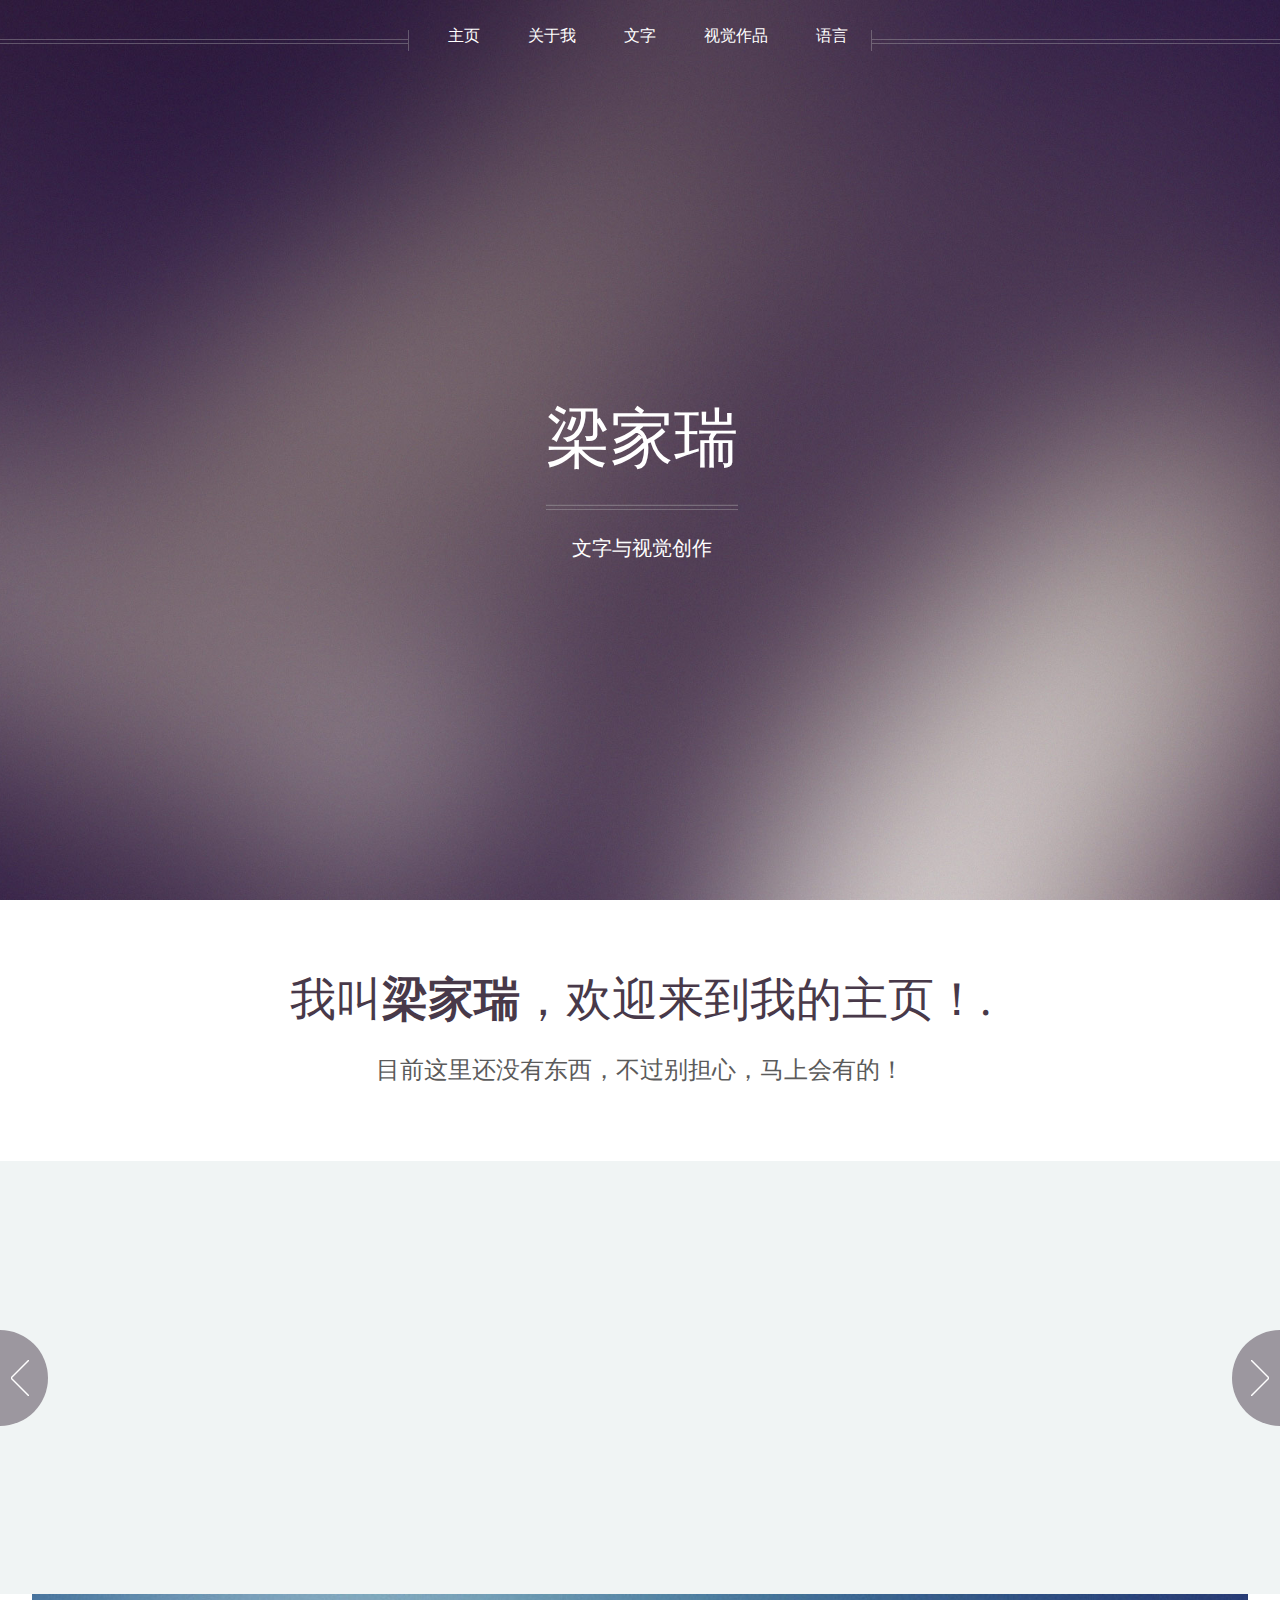
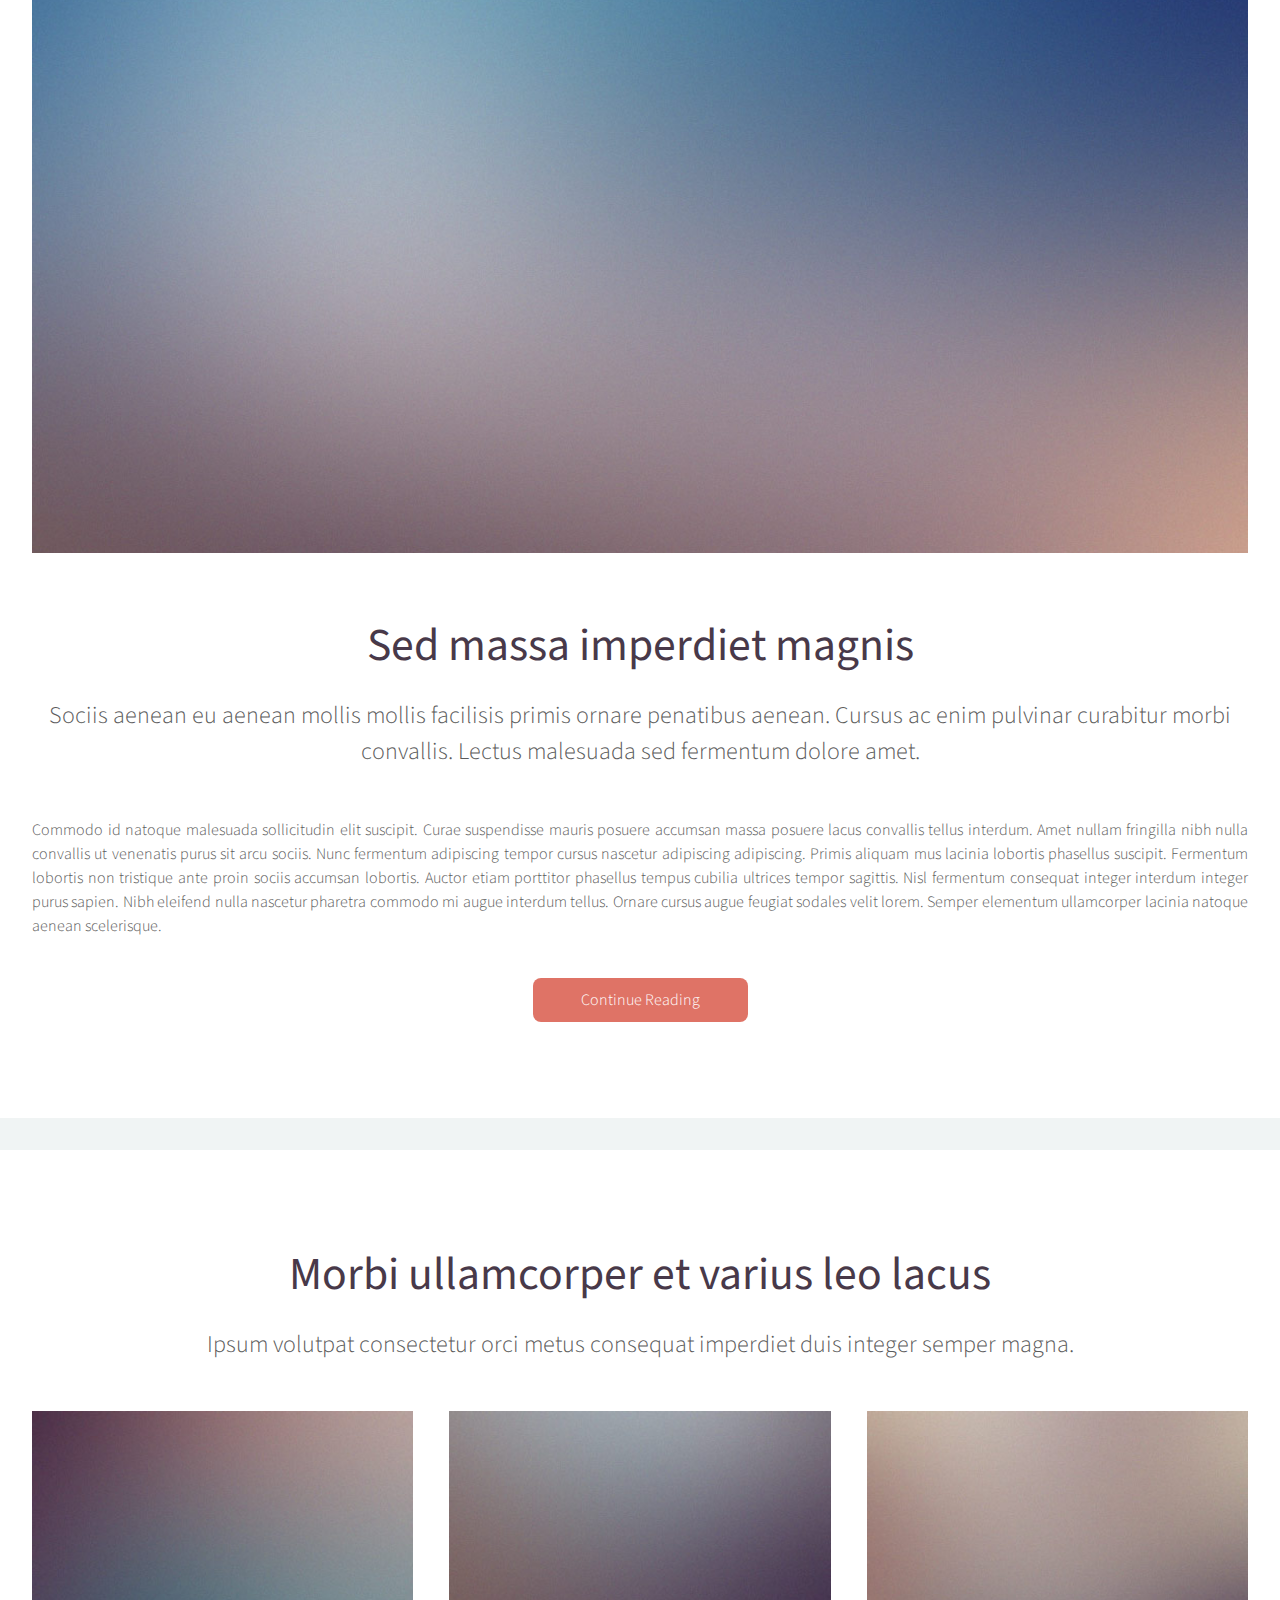
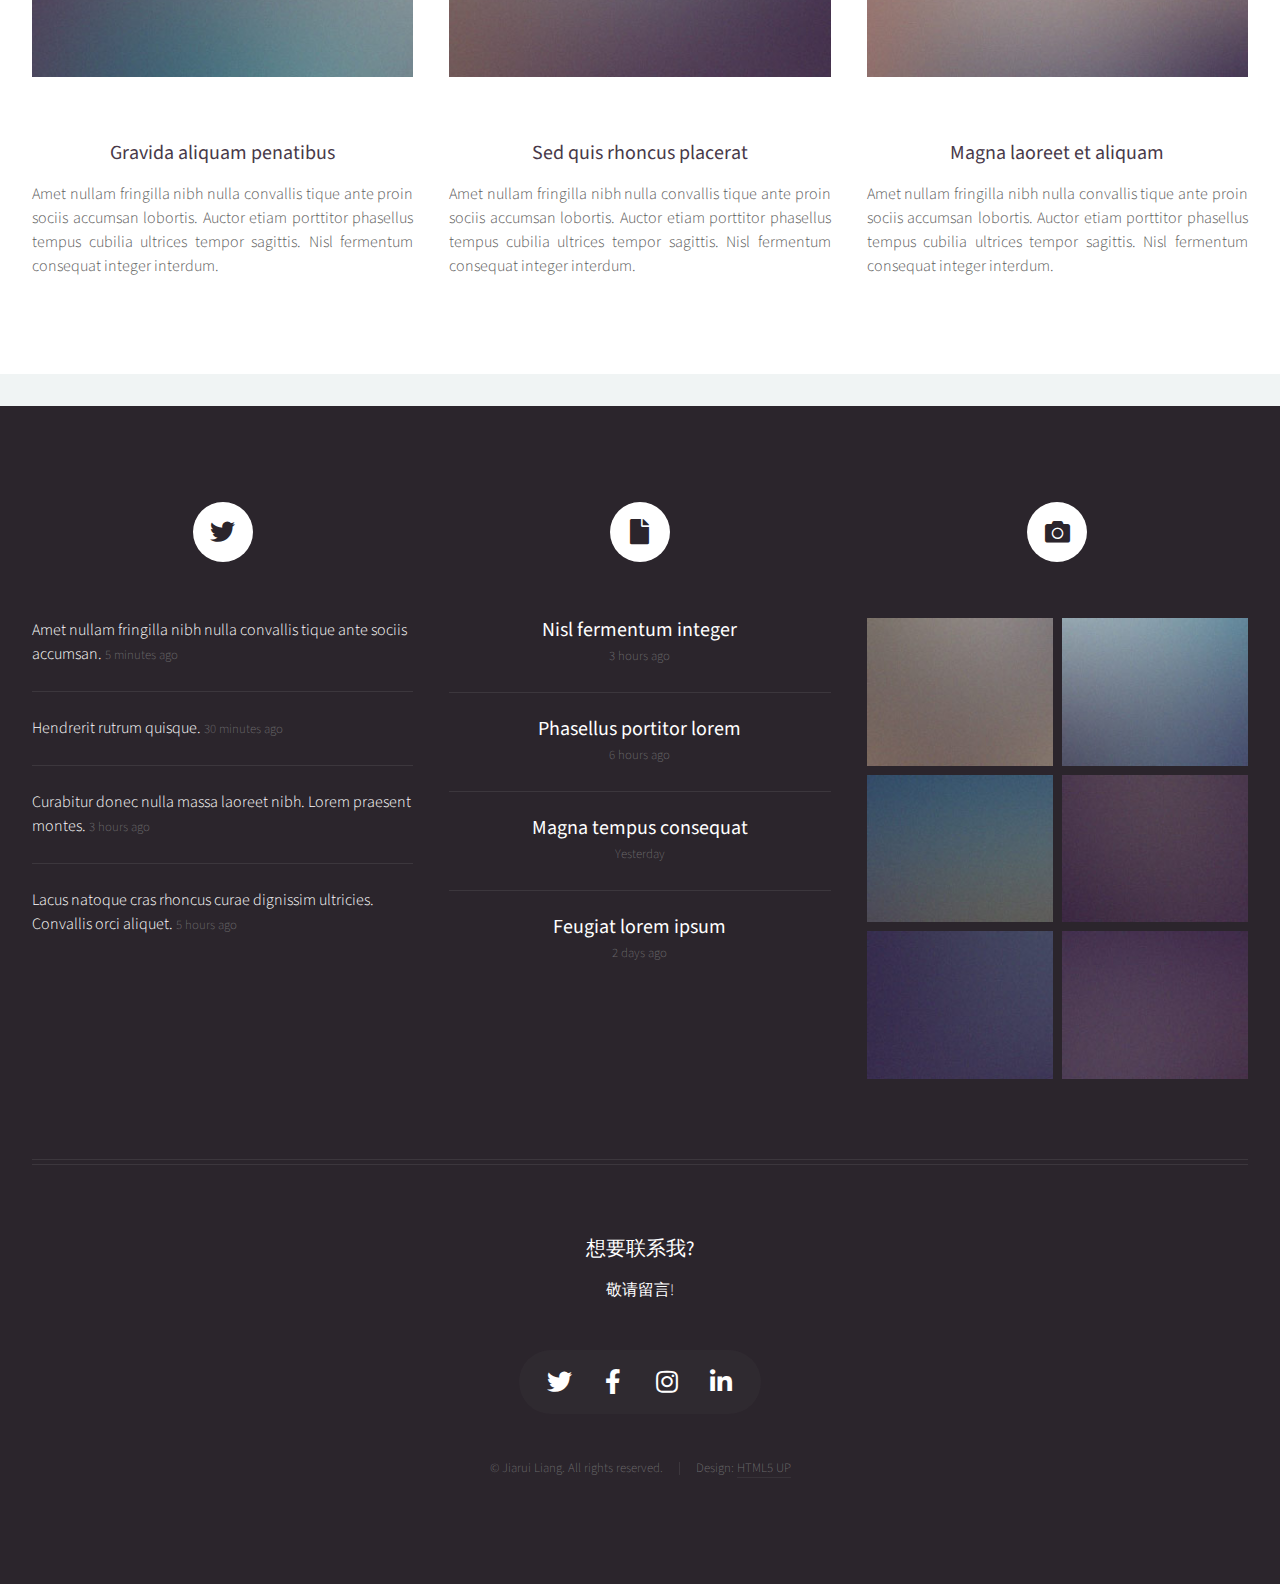
==== index_cn.html @ 6edb696e "Create index_cn.html" ====
<!DOCTYPE HTML>
<!--
	Helios by HTML5 UP
	html5up.net | @ajlkn
	Free for personal and commercial use under the CCA 3.0 license (html5up.net/license)
-->
<html>
	<head>
		<title>梁家瑞</title>
		<meta charset="utf-8" />
		<meta name="viewport" content="width=device-width, initial-scale=1, user-scalable=no" />
		<link rel="stylesheet" href="assets/css/main.css" />
		<noscript><link rel="stylesheet" href="assets/css/noscript.css" /></noscript>
	</head>
	<body class="homepage is-preload">
		<div id="page-wrapper">

			<!-- Header -->
				<div id="header">

					<!-- Inner -->
						<div class="inner">
							<header>
								<h1><a href="index.html" id="logo">梁家瑞</a></h1>
								<hr />
								<p>文字与视觉创作</p>
							</header>
						</div>

					<!-- Nav -->
						<nav id="nav">
							<ul>
								<li><a href="index_cn.html">主页</a></li>
								<li><a href="#">关于我</a></li>
								<li><a href="left-sidebar.html">文字</a></li>
								<li><a href="right-sidebar.html">视觉作品</a></li>
								<li><a href="no-sidebar.html">语言</a>
								<ul>
										<li><a href="#">中文</a></li>
										<li><a href="#">English</a></li>
									</ul>
								</li>
							</ul>
						</nav>

				</div>

			<!-- Banner -->
				<section id="banner">
					<header>
						<h2> 我叫<strong>梁家瑞</strong>，欢迎来到我的主页！.</h2>
						<p>
							目前这里还没有东西，不过别担心，马上会有的！
						</p>
					</header>
				</section>

			<!-- Carousel -->
				<section class="carousel">
					<div class="reel">

						<article>
							<a href="#" class="image featured"><img src="images/pic01.jpg" alt="" /></a>
							<header>
								<h3><a href="#">Pulvinar sagittis congue</a></h3>
							</header>
							<p>Commodo id natoque malesuada sollicitudin elit suscipit magna.</p>
						</article>

						<article>
							<a href="#" class="image featured"><img src="images/pic02.jpg" alt="" /></a>
							<header>
								<h3><a href="#">Fermentum sagittis proin</a></h3>
							</header>
							<p>Commodo id natoque malesuada sollicitudin elit suscipit magna.</p>
						</article>

						<article>
							<a href="#" class="image featured"><img src="images/pic03.jpg" alt="" /></a>
							<header>
								<h3><a href="#">Sed quis rhoncus placerat</a></h3>
							</header>
							<p>Commodo id natoque malesuada sollicitudin elit suscipit magna.</p>
						</article>

						<article>
							<a href="#" class="image featured"><img src="images/pic04.jpg" alt="" /></a>
							<header>
								<h3><a href="#">Ultrices urna sit lobortis</a></h3>
							</header>
							<p>Commodo id natoque malesuada sollicitudin elit suscipit magna.</p>
						</article>

						<article>
							<a href="#" class="image featured"><img src="images/pic05.jpg" alt="" /></a>
							<header>
								<h3><a href="#">Varius magnis sollicitudin</a></h3>
							</header>
							<p>Commodo id natoque malesuada sollicitudin elit suscipit magna.</p>
						</article>

						<article>
							<a href="#" class="image featured"><img src="images/pic01.jpg" alt="" /></a>
							<header>
								<h3><a href="#">Pulvinar sagittis congue</a></h3>
							</header>
							<p>Commodo id natoque malesuada sollicitudin elit suscipit magna.</p>
						</article>

						<article>
							<a href="#" class="image featured"><img src="images/pic02.jpg" alt="" /></a>
							<header>
								<h3><a href="#">Fermentum sagittis proin</a></h3>
							</header>
							<p>Commodo id natoque malesuada sollicitudin elit suscipit magna.</p>
						</article>

						<article>
							<a href="#" class="image featured"><img src="images/pic03.jpg" alt="" /></a>
							<header>
								<h3><a href="#">Sed quis rhoncus placerat</a></h3>
							</header>
							<p>Commodo id natoque malesuada sollicitudin elit suscipit magna.</p>
						</article>

						<article>
							<a href="#" class="image featured"><img src="images/pic04.jpg" alt="" /></a>
							<header>
								<h3><a href="#">Ultrices urna sit lobortis</a></h3>
							</header>
							<p>Commodo id natoque malesuada sollicitudin elit suscipit magna.</p>
						</article>

						<article>
							<a href="#" class="image featured"><img src="images/pic05.jpg" alt="" /></a>
							<header>
								<h3><a href="#">Varius magnis sollicitudin</a></h3>
							</header>
							<p>Commodo id natoque malesuada sollicitudin elit suscipit magna.</p>
						</article>

					</div>
				</section>

			<!-- Main -->
				<div class="wrapper style2">

					<article id="main" class="container special">
						<a href="#" class="image featured"><img src="images/pic06.jpg" alt="" /></a>
						<header>
							<h2><a href="#">Sed massa imperdiet magnis</a></h2>
							<p>
								Sociis aenean eu aenean mollis mollis facilisis primis ornare penatibus aenean. Cursus ac enim
								pulvinar curabitur morbi convallis. Lectus malesuada sed fermentum dolore amet.
							</p>
						</header>
						<p>
							Commodo id natoque malesuada sollicitudin elit suscipit. Curae suspendisse mauris posuere accumsan massa
							posuere lacus convallis tellus interdum. Amet nullam fringilla nibh nulla convallis ut venenatis purus
							sit arcu sociis. Nunc fermentum adipiscing tempor cursus nascetur adipiscing adipiscing. Primis aliquam
							mus lacinia lobortis phasellus suscipit. Fermentum lobortis non tristique ante proin sociis accumsan
							lobortis. Auctor etiam porttitor phasellus tempus cubilia ultrices tempor sagittis. Nisl fermentum
							consequat integer interdum integer purus sapien. Nibh eleifend nulla nascetur pharetra commodo mi augue
							interdum tellus. Ornare cursus augue feugiat sodales velit lorem. Semper elementum ullamcorper lacinia
							natoque aenean scelerisque.
						</p>
						<footer>
							<a href="#" class="button">Continue Reading</a>
						</footer>
					</article>

				</div>

			<!-- Features -->
				<div class="wrapper style1">

					<section id="features" class="container special">
						<header>
							<h2>Morbi ullamcorper et varius leo lacus</h2>
							<p>Ipsum volutpat consectetur orci metus consequat imperdiet duis integer semper magna.</p>
						</header>
						<div class="row">
							<article class="col-4 col-12-mobile special">
								<a href="#" class="image featured"><img src="images/pic07.jpg" alt="" /></a>
								<header>
									<h3><a href="#">Gravida aliquam penatibus</a></h3>
								</header>
								<p>
									Amet nullam fringilla nibh nulla convallis tique ante proin sociis accumsan lobortis. Auctor etiam
									porttitor phasellus tempus cubilia ultrices tempor sagittis. Nisl fermentum consequat integer interdum.
								</p>
							</article>
							<article class="col-4 col-12-mobile special">
								<a href="#" class="image featured"><img src="images/pic08.jpg" alt="" /></a>
								<header>
									<h3><a href="#">Sed quis rhoncus placerat</a></h3>
								</header>
								<p>
									Amet nullam fringilla nibh nulla convallis tique ante proin sociis accumsan lobortis. Auctor etiam
									porttitor phasellus tempus cubilia ultrices tempor sagittis. Nisl fermentum consequat integer interdum.
								</p>
							</article>
							<article class="col-4 col-12-mobile special">
								<a href="#" class="image featured"><img src="images/pic09.jpg" alt="" /></a>
								<header>
									<h3><a href="#">Magna laoreet et aliquam</a></h3>
								</header>
								<p>
									Amet nullam fringilla nibh nulla convallis tique ante proin sociis accumsan lobortis. Auctor etiam
									porttitor phasellus tempus cubilia ultrices tempor sagittis. Nisl fermentum consequat integer interdum.
								</p>
							</article>
						</div>
					</section>

				</div>

			<!-- Footer -->
				<div id="footer">
					<div class="container">
						<div class="row">

							<!-- Tweets -->
								<section class="col-4 col-12-mobile">
									<header>
										<h2 class="icon brands fa-twitter circled"><span class="label">Tweets</span></h2>
									</header>
									<ul class="divided">
										<li>
											<article class="tweet">
												Amet nullam fringilla nibh nulla convallis tique ante sociis accumsan.
												<span class="timestamp">5 minutes ago</span>
											</article>
										</li>
										<li>
											<article class="tweet">
												Hendrerit rutrum quisque.
												<span class="timestamp">30 minutes ago</span>
											</article>
										</li>
										<li>
											<article class="tweet">
												Curabitur donec nulla massa laoreet nibh. Lorem praesent montes.
												<span class="timestamp">3 hours ago</span>
											</article>
										</li>
										<li>
											<article class="tweet">
												Lacus natoque cras rhoncus curae dignissim ultricies. Convallis orci aliquet.
												<span class="timestamp">5 hours ago</span>
											</article>
										</li>
									</ul>
								</section>

							<!-- Posts -->
								<section class="col-4 col-12-mobile">
									<header>
										<h2 class="icon solid fa-file circled"><span class="label">Posts</span></h2>
									</header>
									<ul class="divided">
										<li>
											<article class="post stub">
												<header>
													<h3><a href="#">Nisl fermentum integer</a></h3>
												</header>
												<span class="timestamp">3 hours ago</span>
											</article>
										</li>
										<li>
											<article class="post stub">
												<header>
													<h3><a href="#">Phasellus portitor lorem</a></h3>
												</header>
												<span class="timestamp">6 hours ago</span>
											</article>
										</li>
										<li>
											<article class="post stub">
												<header>
													<h3><a href="#">Magna tempus consequat</a></h3>
												</header>
												<span class="timestamp">Yesterday</span>
											</article>
										</li>
										<li>
											<article class="post stub">
												<header>
													<h3><a href="#">Feugiat lorem ipsum</a></h3>
												</header>
												<span class="timestamp">2 days ago</span>
											</article>
										</li>
									</ul>
								</section>

							<!-- Photos -->
								<section class="col-4 col-12-mobile">
									<header>
										<h2 class="icon solid fa-camera circled"><span class="label">Photos</span></h2>
									</header>
									<div class="row gtr-25">
										<div class="col-6">
											<a href="#" class="image fit"><img src="images/pic10.jpg" alt="" /></a>
										</div>
										<div class="col-6">
											<a href="#" class="image fit"><img src="images/pic11.jpg" alt="" /></a>
										</div>
										<div class="col-6">
											<a href="#" class="image fit"><img src="images/pic12.jpg" alt="" /></a>
										</div>
										<div class="col-6">
											<a href="#" class="image fit"><img src="images/pic13.jpg" alt="" /></a>
										</div>
										<div class="col-6">
											<a href="#" class="image fit"><img src="images/pic14.jpg" alt="" /></a>
										</div>
										<div class="col-6">
											<a href="#" class="image fit"><img src="images/pic15.jpg" alt="" /></a>
										</div>
									</div>
								</section>

						</div>
						<hr />
						<div class="row">
							<div class="col-12">

								<!-- Contact -->
									<section class="contact">
										<header>
											<h3>想要联系我?</h3>
										</header>
										<p>敬请留言!</p>
										<ul class="icons">
											<li><a href="https://x.com/JiaruiLiang2000" class="icon brands fa-twitter"><span class="label">Twitter</span></a></li>
											<li><a href="https://www.facebook.com/profile.php?id=100004143887136" class="icon brands fa-facebook-f"><span class="label">Facebook</span></a></li>
											<li><a href="https://www.instagram.com/jrliangbinich/" class="icon brands fa-instagram"><span class="label">Instagram</span></a></li>
											<li><a href="https://www.linkedin.com/in/jiarui-liang-284b58141/" class="icon brands fa-linkedin-in"><span class="label">Linkedin</span></a></li>
										</ul>
									</section>

								<!-- Copyright -->
									<div class="copyright">
										<ul class="menu">
											<li>&copy; Jiarui Liang. All rights reserved.</li><li>Design: <a href="http://html5up.net">HTML5 UP</a></li>
										</ul>
									</div>

							</div>

						</div>
					</div>
				</div>

		</div>

		<!-- Scripts -->
			<script src="assets/js/jquery.min.js"></script>
			<script src="assets/js/jquery.dropotron.min.js"></script>
			<script src="assets/js/jquery.scrolly.min.js"></script>
			<script src="assets/js/jquery.scrollex.min.js"></script>
			<script src="assets/js/browser.min.js"></script>
			<script src="assets/js/breakpoints.min.js"></script>
			<script src="assets/js/util.js"></script>
			<script src="assets/js/main.js"></script>

	</body>
</html>
---- assets/css/main.css ----
@import url("https://fonts.googleapis.com/css?family=Source+Sans+Pro:300,300italic,400,400italic,600");
@import url("fontawesome-all.min.css");

/*
	Helios by HTML5 UP
	html5up.net | @ajlkn
	Free for personal and commercial use under the CCA 3.0 license (html5up.net/license)
*/

html, body, div, span, applet, object,
iframe, h1, h2, h3, h4, h5, h6, p, blockquote,
pre, a, abbr, acronym, address, big, cite,
code, del, dfn, em, img, ins, kbd, q, s, samp,
small, strike, strong, sub, sup, tt, var, b,
u, i, center, dl, dt, dd, ol, ul, li, fieldset,
form, label, legend, table, caption, tbody,
tfoot, thead, tr, th, td, article, aside,
canvas, details, embed, figure, figcaption,
footer, header, hgroup, menu, nav, output, ruby,
section, summary, time, mark, audio, video {
	margin: 0;
	padding: 0;
	border: 0;
	font-size: 100%;
	font: inherit;
	vertical-align: baseline;}

article, aside, details, figcaption, figure,
footer, header, hgroup, menu, nav, section {
	display: block;}

body {
	line-height: 1;
}

ol, ul {
	list-style: none;
}

blockquote, q {
	quotes: none;
}

	blockquote:before, blockquote:after, q:before, q:after {
		content: '';
		content: none;
	}

table {
	border-collapse: collapse;
	border-spacing: 0;
}

body {
	-webkit-text-size-adjust: none;
}

mark {
	background-color: transparent;
	color: inherit;
}

input::-moz-focus-inner {
	border: 0;
	padding: 0;
}

input, select, textarea {
	-moz-appearance: none;
	-webkit-appearance: none;
	-ms-appearance: none;
	appearance: none;
}

/* Basic */

	html {
		box-sizing: border-box;
	}

	*, *:before, *:after {
		box-sizing: inherit;
	}

	body {
		background: #f0f4f4;
		color: #5b5b5b;
		font-size: 15pt;
		line-height: 1.85em;
		font-family: 'Source Sans Pro', sans-serif;
		font-weight: 300;
	}

		body.is-preload *, body.is-preload *:before, body.is-preload *:after {
			-moz-animation: none !important;
			-webkit-animation: none !important;
			-ms-animation: none !important;
			animation: none !important;
			-moz-transition: none !important;
			-webkit-transition: none !important;
			-ms-transition: none !important;
			transition: none !important;
		}

	input, textarea, select {
		font-size: 15pt;
		line-height: 1.85em;
		font-family: 'Source Sans Pro', sans-serif;
		font-weight: 300;
	}

	h1, h2, h3, h4, h5, h6 {
		font-weight: 400;
		color: #483949;
		line-height: 1.25em;
	}

	h1 a, h2 a, h3 a, h4 a, h5 a, h6 a {
		color: inherit;
		text-decoration: none;
		border-bottom-color: transparent;
	}

	h1 strong, h2 strong, h3 strong, h4 strong, h5 strong, h6 strong {
		font-weight: 600;
	}

	h2 {
		font-size: 2.85em;
	}

	h3 {
		font-size: 1.25em;
	}

	h4 {
		font-size: 1em;
		margin: 0 0 0.25em 0;
	}

	strong, b {
		font-weight: 400;
		color: #483949;
	}

	em, i {
		font-style: italic;
	}

	a {
		color: inherit;
		border-bottom: solid 1px rgba(128, 128, 128, 0.15);
		text-decoration: none;
		-moz-transition: background-color 0.35s ease-in-out, color 0.35s ease-in-out, border-bottom-color 0.35s ease-in-out;
		-webkit-transition: background-color 0.35s ease-in-out, color 0.35s ease-in-out, border-bottom-color 0.35s ease-in-out;
		-ms-transition: background-color 0.35s ease-in-out, color 0.35s ease-in-out, border-bottom-color 0.35s ease-in-out;
		transition: background-color 0.35s ease-in-out, color 0.35s ease-in-out, border-bottom-color 0.35s ease-in-out;
	}

		a:hover {
			color: #ef8376;
			border-bottom-color: transparent;
		}

	sub {
		position: relative;
		top: 0.5em;
		font-size: 0.8em;
	}

	sup {
		position: relative;
		top: -0.5em;
		font-size: 0.8em;
	}

	blockquote {
		border-left: solid 0.5em #ddd;
		padding: 1em 0 1em 2em;
		font-style: italic;
	}

	p, ul, ol, dl, table {
		margin-bottom: 1em;
	}

	p {
		text-align: justify;
	}

	br.clear {
		clear: both;
	}

	hr {
		position: relative;
		display: block;
		border: 0;
		top: 4.5em;
		margin-bottom: 9em;
		height: 6px;
		border-top: solid 1px rgba(128, 128, 128, 0.2);
		border-bottom: solid 1px rgba(128, 128, 128, 0.2);
	}

		hr:before, hr:after {
			content: '';
			position: absolute;
			top: -8px;
			display: block;
			width: 1px;
			height: 21px;
			background: rgba(128, 128, 128, 0.2);
		}

		hr:before {
			left: -1px;
		}

		hr:after {
			right: -1px;
		}

	.timestamp {
		color: rgba(128, 128, 128, 0.75);
		font-size: 0.8em;
	}

/* Container */

	.container {
		margin: 0 auto;
		max-width: 100%;
		width: 1400px;
	}

		@media screen and (max-width: 1680px) {

			.container {
				width: 1200px;
			}

		}

		@media screen and (max-width: 1280px) {

			.container {
				width: 100%;
			}

		}

		@media screen and (max-width: 960px) {

			.container {
				width: 100%;
			}

		}

		@media screen and (max-width: 840px) {

			.container {
				width: 100%;
			}

		}

		@media screen and (max-width: 736px) {

			.container {
				width: 100%;
			}

		}

/* Row */

	.row {
		display: flex;
		flex-wrap: wrap;
		box-sizing: border-box;
		align-items: stretch;
	}

		.row > * {
			box-sizing: border-box;
		}

		.row.gtr-uniform > * > :last-child {
			margin-bottom: 0;
		}

		.row.aln-left {
			justify-content: flex-start;
		}

		.row.aln-center {
			justify-content: center;
		}

		.row.aln-right {
			justify-content: flex-end;
		}

		.row.aln-top {
			align-items: flex-start;
		}

		.row.aln-middle {
			align-items: center;
		}

		.row.aln-bottom {
			align-items: flex-end;
		}

		.row > .imp {
			order: -1;
		}

		.row > .col-1 {
			width: 8.33333%;
		}

		.row > .off-1 {
			margin-left: 8.33333%;
		}

		.row > .col-2 {
			width: 16.66667%;
		}

		.row > .off-2 {
			margin-left: 16.66667%;
		}

		.row > .col-3 {
			width: 25%;
		}

		.row > .off-3 {
			margin-left: 25%;
		}

		.row > .col-4 {
			width: 33.33333%;
		}

		.row > .off-4 {
			margin-left: 33.33333%;
		}

		.row > .col-5 {
			width: 41.66667%;
		}

		.row > .off-5 {
			margin-left: 41.66667%;
		}

		.row > .col-6 {
			width: 50%;
		}

		.row > .off-6 {
			margin-left: 50%;
		}

		.row > .col-7 {
			width: 58.33333%;
		}

		.row > .off-7 {
			margin-left: 58.33333%;
		}

		.row > .col-8 {
			width: 66.66667%;
		}

		.row > .off-8 {
			margin-left: 66.66667%;
		}

		.row > .col-9 {
			width: 75%;
		}

		.row > .off-9 {
			margin-left: 75%;
		}

		.row > .col-10 {
			width: 83.33333%;
		}

		.row > .off-10 {
			margin-left: 83.33333%;
		}

		.row > .col-11 {
			width: 91.66667%;
		}

		.row > .off-11 {
			margin-left: 91.66667%;
		}

		.row > .col-12 {
			width: 100%;
		}

		.row > .off-12 {
			margin-left: 100%;
		}

		.row.gtr-0 {
			margin-top: 0px;
			margin-left: 0px;
		}

			.row.gtr-0 > * {
				padding: 0px 0 0 0px;
			}

			.row.gtr-0.gtr-uniform {
				margin-top: 0px;
			}

				.row.gtr-0.gtr-uniform > * {
					padding-top: 0px;
				}

		.row.gtr-25 {
			margin-top: -10px;
			margin-left: -10px;
		}

			.row.gtr-25 > * {
				padding: 10px 0 0 10px;
			}

			.row.gtr-25.gtr-uniform {
				margin-top: -10px;
			}

				.row.gtr-25.gtr-uniform > * {
					padding-top: 10px;
				}

		.row.gtr-50 {
			margin-top: -20px;
			margin-left: -20px;
		}

			.row.gtr-50 > * {
				padding: 20px 0 0 20px;
			}

			.row.gtr-50.gtr-uniform {
				margin-top: -20px;
			}

				.row.gtr-50.gtr-uniform > * {
					padding-top: 20px;
				}

		.row {
			margin-top: -40px;
			margin-left: -40px;
		}

			.row > * {
				padding: 40px 0 0 40px;
			}

			.row.gtr-uniform {
				margin-top: -40px;
			}

				.row.gtr-uniform > * {
					padding-top: 40px;
				}

		.row.gtr-150 {
			margin-top: -60px;
			margin-left: -60px;
		}

			.row.gtr-150 > * {
				padding: 60px 0 0 60px;
			}

			.row.gtr-150.gtr-uniform {
				margin-top: -60px;
			}

				.row.gtr-150.gtr-uniform > * {
					padding-top: 60px;
				}

		.row.gtr-200 {
			margin-top: -80px;
			margin-left: -80px;
		}

			.row.gtr-200 > * {
				padding: 80px 0 0 80px;
			}

			.row.gtr-200.gtr-uniform {
				margin-top: -80px;
			}

				.row.gtr-200.gtr-uniform > * {
					padding-top: 80px;
				}

		@media screen and (max-width: 1680px) {

			.row {
				display: flex;
				flex-wrap: wrap;
				box-sizing: border-box;
				align-items: stretch;
			}

				.row > * {
					box-sizing: border-box;
				}

				.row.gtr-uniform > * > :last-child {
					margin-bottom: 0;
				}

				.row.aln-left {
					justify-content: flex-start;
				}

				.row.aln-center {
					justify-content: center;
				}

				.row.aln-right {
					justify-content: flex-end;
				}

				.row.aln-top {
					align-items: flex-start;
				}

				.row.aln-middle {
					align-items: center;
				}

				.row.aln-bottom {
					align-items: flex-end;
				}

				.row > .imp-wide {
					order: -1;
				}

				.row > .col-1-wide {
					width: 8.33333%;
				}

				.row > .off-1-wide {
					margin-left: 8.33333%;
				}

				.row > .col-2-wide {
					width: 16.66667%;
				}

				.row > .off-2-wide {
					margin-left: 16.66667%;
				}

				.row > .col-3-wide {
					width: 25%;
				}

				.row > .off-3-wide {
					margin-left: 25%;
				}

				.row > .col-4-wide {
					width: 33.33333%;
				}

				.row > .off-4-wide {
					margin-left: 33.33333%;
				}

				.row > .col-5-wide {
					width: 41.66667%;
				}

				.row > .off-5-wide {
					margin-left: 41.66667%;
				}

				.row > .col-6-wide {
					width: 50%;
				}

				.row > .off-6-wide {
					margin-left: 50%;
				}

				.row > .col-7-wide {
					width: 58.33333%;
				}

				.row > .off-7-wide {
					margin-left: 58.33333%;
				}

				.row > .col-8-wide {
					width: 66.66667%;
				}

				.row > .off-8-wide {
					margin-left: 66.66667%;
				}

				.row > .col-9-wide {
					width: 75%;
				}

				.row > .off-9-wide {
					margin-left: 75%;
				}

				.row > .col-10-wide {
					width: 83.33333%;
				}

				.row > .off-10-wide {
					margin-left: 83.33333%;
				}

				.row > .col-11-wide {
					width: 91.66667%;
				}

				.row > .off-11-wide {
					margin-left: 91.66667%;
				}

				.row > .col-12-wide {
					width: 100%;
				}

				.row > .off-12-wide {
					margin-left: 100%;
				}

				.row.gtr-0 {
					margin-top: 0px;
					margin-left: 0px;
				}

					.row.gtr-0 > * {
						padding: 0px 0 0 0px;
					}

					.row.gtr-0.gtr-uniform {
						margin-top: 0px;
					}

						.row.gtr-0.gtr-uniform > * {
							padding-top: 0px;
						}

				.row.gtr-25 {
					margin-top: -10px;
					margin-left: -10px;
				}

					.row.gtr-25 > * {
						padding: 10px 0 0 10px;
					}

					.row.gtr-25.gtr-uniform {
						margin-top: -10px;
					}

						.row.gtr-25.gtr-uniform > * {
							padding-top: 10px;
						}

				.row.gtr-50 {
					margin-top: -20px;
					margin-left: -20px;
				}

					.row.gtr-50 > * {
						padding: 20px 0 0 20px;
					}

					.row.gtr-50.gtr-uniform {
						margin-top: -20px;
					}

						.row.gtr-50.gtr-uniform > * {
							padding-top: 20px;
						}

				.row {
					margin-top: -40px;
					margin-left: -40px;
				}

					.row > * {
						padding: 40px 0 0 40px;
					}

					.row.gtr-uniform {
						margin-top: -40px;
					}

						.row.gtr-uniform > * {
							padding-top: 40px;
						}

				.row.gtr-150 {
					margin-top: -60px;
					margin-left: -60px;
				}

					.row.gtr-150 > * {
						padding: 60px 0 0 60px;
					}

					.row.gtr-150.gtr-uniform {
						margin-top: -60px;
					}

						.row.gtr-150.gtr-uniform > * {
							padding-top: 60px;
						}

				.row.gtr-200 {
					margin-top: -80px;
					margin-left: -80px;
				}

					.row.gtr-200 > * {
						padding: 80px 0 0 80px;
					}

					.row.gtr-200.gtr-uniform {
						margin-top: -80px;
					}

						.row.gtr-200.gtr-uniform > * {
							padding-top: 80px;
						}

		}

		@media screen and (max-width: 1280px) {

			.row {
				display: flex;
				flex-wrap: wrap;
				box-sizing: border-box;
				align-items: stretch;
			}

				.row > * {
					box-sizing: border-box;
				}

				.row.gtr-uniform > * > :last-child {
					margin-bottom: 0;
				}

				.row.aln-left {
					justify-content: flex-start;
				}

				.row.aln-center {
					justify-content: center;
				}

				.row.aln-right {
					justify-content: flex-end;
				}

				.row.aln-top {
					align-items: flex-start;
				}

				.row.aln-middle {
					align-items: center;
				}

				.row.aln-bottom {
					align-items: flex-end;
				}

				.row > .imp-normal {
					order: -1;
				}

				.row > .col-1-normal {
					width: 8.33333%;
				}

				.row > .off-1-normal {
					margin-left: 8.33333%;
				}

				.row > .col-2-normal {
					width: 16.66667%;
				}

				.row > .off-2-normal {
					margin-left: 16.66667%;
				}

				.row > .col-3-normal {
					width: 25%;
				}

				.row > .off-3-normal {
					margin-left: 25%;
				}

				.row > .col-4-normal {
					width: 33.33333%;
				}

				.row > .off-4-normal {
					margin-left: 33.33333%;
				}

				.row > .col-5-normal {
					width: 41.66667%;
				}

				.row > .off-5-normal {
					margin-left: 41.66667%;
				}

				.row > .col-6-normal {
					width: 50%;
				}

				.row > .off-6-normal {
					margin-left: 50%;
				}

				.row > .col-7-normal {
					width: 58.33333%;
				}

				.row > .off-7-normal {
					margin-left: 58.33333%;
				}

				.row > .col-8-normal {
					width: 66.66667%;
				}

				.row > .off-8-normal {
					margin-left: 66.66667%;
				}

				.row > .col-9-normal {
					width: 75%;
				}

				.row > .off-9-normal {
					margin-left: 75%;
				}

				.row > .col-10-normal {
					width: 83.33333%;
				}

				.row > .off-10-normal {
					margin-left: 83.33333%;
				}

				.row > .col-11-normal {
					width: 91.66667%;
				}

				.row > .off-11-normal {
					margin-left: 91.66667%;
				}

				.row > .col-12-normal {
					width: 100%;
				}

				.row > .off-12-normal {
					margin-left: 100%;
				}

				.row.gtr-0 {
					margin-top: 0px;
					margin-left: 0px;
				}

					.row.gtr-0 > * {
						padding: 0px 0 0 0px;
					}

					.row.gtr-0.gtr-uniform {
						margin-top: 0px;
					}

						.row.gtr-0.gtr-uniform > * {
							padding-top: 0px;
						}

				.row.gtr-25 {
					margin-top: -9px;
					margin-left: -9px;
				}

					.row.gtr-25 > * {
						padding: 9px 0 0 9px;
					}

					.row.gtr-25.gtr-uniform {
						margin-top: -9px;
					}

						.row.gtr-25.gtr-uniform > * {
							padding-top: 9px;
						}

				.row.gtr-50 {
					margin-top: -18px;
					margin-left: -18px;
				}

					.row.gtr-50 > * {
						padding: 18px 0 0 18px;
					}

					.row.gtr-50.gtr-uniform {
						margin-top: -18px;
					}

						.row.gtr-50.gtr-uniform > * {
							padding-top: 18px;
						}

				.row {
					margin-top: -36px;
					margin-left: -36px;
				}

					.row > * {
						padding: 36px 0 0 36px;
					}

					.row.gtr-uniform {
						margin-top: -36px;
					}

						.row.gtr-uniform > * {
							padding-top: 36px;
						}

				.row.gtr-150 {
					margin-top: -54px;
					margin-left: -54px;
				}

					.row.gtr-150 > * {
						padding: 54px 0 0 54px;
					}

					.row.gtr-150.gtr-uniform {
						margin-top: -54px;
					}

						.row.gtr-150.gtr-uniform > * {
							padding-top: 54px;
						}

				.row.gtr-200 {
					margin-top: -72px;
					margin-left: -72px;
				}

					.row.gtr-200 > * {
						padding: 72px 0 0 72px;
					}

					.row.gtr-200.gtr-uniform {
						margin-top: -72px;
					}

						.row.gtr-200.gtr-uniform > * {
							padding-top: 72px;
						}

		}

		@media screen and (max-width: 960px) {

			.row {
				display: flex;
				flex-wrap: wrap;
				box-sizing: border-box;
				align-items: stretch;
			}

				.row > * {
					box-sizing: border-box;
				}

				.row.gtr-uniform > * > :last-child {
					margin-bottom: 0;
				}

				.row.aln-left {
					justify-content: flex-start;
				}

				.row.aln-center {
					justify-content: center;
				}

				.row.aln-right {
					justify-content: flex-end;
				}

				.row.aln-top {
					align-items: flex-start;
				}

				.row.aln-middle {
					align-items: center;
				}

				.row.aln-bottom {
					align-items: flex-end;
				}

				.row > .imp-narrow {
					order: -1;
				}

				.row > .col-1-narrow {
					width: 8.33333%;
				}

				.row > .off-1-narrow {
					margin-left: 8.33333%;
				}

				.row > .col-2-narrow {
					width: 16.66667%;
				}

				.row > .off-2-narrow {
					margin-left: 16.66667%;
				}

				.row > .col-3-narrow {
					width: 25%;
				}

				.row > .off-3-narrow {
					margin-left: 25%;
				}

				.row > .col-4-narrow {
					width: 33.33333%;
				}

				.row > .off-4-narrow {
					margin-left: 33.33333%;
				}

				.row > .col-5-narrow {
					width: 41.66667%;
				}

				.row > .off-5-narrow {
					margin-left: 41.66667%;
				}

				.row > .col-6-narrow {
					width: 50%;
				}

				.row > .off-6-narrow {
					margin-left: 50%;
				}

				.row > .col-7-narrow {
					width: 58.33333%;
				}

				.row > .off-7-narrow {
					margin-left: 58.33333%;
				}

				.row > .col-8-narrow {
					width: 66.66667%;
				}

				.row > .off-8-narrow {
					margin-left: 66.66667%;
				}

				.row > .col-9-narrow {
					width: 75%;
				}

				.row > .off-9-narrow {
					margin-left: 75%;
				}

				.row > .col-10-narrow {
					width: 83.33333%;
				}

				.row > .off-10-narrow {
					margin-left: 83.33333%;
				}

				.row > .col-11-narrow {
					width: 91.66667%;
				}

				.row > .off-11-narrow {
					margin-left: 91.66667%;
				}

				.row > .col-12-narrow {
					width: 100%;
				}

				.row > .off-12-narrow {
					margin-left: 100%;
				}

				.row.gtr-0 {
					margin-top: 0px;
					margin-left: 0px;
				}

					.row.gtr-0 > * {
						padding: 0px 0 0 0px;
					}

					.row.gtr-0.gtr-uniform {
						margin-top: 0px;
					}

						.row.gtr-0.gtr-uniform > * {
							padding-top: 0px;
						}

				.row.gtr-25 {
					margin-top: -8px;
					margin-left: -8px;
				}

					.row.gtr-25 > * {
						padding: 8px 0 0 8px;
					}

					.row.gtr-25.gtr-uniform {
						margin-top: -8px;
					}

						.row.gtr-25.gtr-uniform > * {
							padding-top: 8px;
						}

				.row.gtr-50 {
					margin-top: -16px;
					margin-left: -16px;
				}

					.row.gtr-50 > * {
						padding: 16px 0 0 16px;
					}

					.row.gtr-50.gtr-uniform {
						margin-top: -16px;
					}

						.row.gtr-50.gtr-uniform > * {
							padding-top: 16px;
						}

				.row {
					margin-top: -32px;
					margin-left: -32px;
				}

					.row > * {
						padding: 32px 0 0 32px;
					}

					.row.gtr-uniform {
						margin-top: -32px;
					}

						.row.gtr-uniform > * {
							padding-top: 32px;
						}

				.row.gtr-150 {
					margin-top: -48px;
					margin-left: -48px;
				}

					.row.gtr-150 > * {
						padding: 48px 0 0 48px;
					}

					.row.gtr-150.gtr-uniform {
						margin-top: -48px;
					}

						.row.gtr-150.gtr-uniform > * {
							padding-top: 48px;
						}

				.row.gtr-200 {
					margin-top: -64px;
					margin-left: -64px;
				}

					.row.gtr-200 > * {
						padding: 64px 0 0 64px;
					}

					.row.gtr-200.gtr-uniform {
						margin-top: -64px;
					}

						.row.gtr-200.gtr-uniform > * {
							padding-top: 64px;
						}

		}

		@media screen and (max-width: 840px) {

			.row {
				display: flex;
				flex-wrap: wrap;
				box-sizing: border-box;
				align-items: stretch;
			}

				.row > * {
					box-sizing: border-box;
				}

				.row.gtr-uniform > * > :last-child {
					margin-bottom: 0;
				}

				.row.aln-left {
					justify-content: flex-start;
				}

				.row.aln-center {
					justify-content: center;
				}

				.row.aln-right {
					justify-content: flex-end;
				}

				.row.aln-top {
					align-items: flex-start;
				}

				.row.aln-middle {
					align-items: center;
				}

				.row.aln-bottom {
					align-items: flex-end;
				}

				.row > .imp-narrower {
					order: -1;
				}

				.row > .col-1-narrower {
					width: 8.33333%;
				}

				.row > .off-1-narrower {
					margin-left: 8.33333%;
				}

				.row > .col-2-narrower {
					width: 16.66667%;
				}

				.row > .off-2-narrower {
					margin-left: 16.66667%;
				}

				.row > .col-3-narrower {
					width: 25%;
				}

				.row > .off-3-narrower {
					margin-left: 25%;
				}

				.row > .col-4-narrower {
					width: 33.33333%;
				}

				.row > .off-4-narrower {
					margin-left: 33.33333%;
				}

				.row > .col-5-narrower {
					width: 41.66667%;
				}

				.row > .off-5-narrower {
					margin-left: 41.66667%;
				}

				.row > .col-6-narrower {
					width: 50%;
				}

				.row > .off-6-narrower {
					margin-left: 50%;
				}

				.row > .col-7-narrower {
					width: 58.33333%;
				}

				.row > .off-7-narrower {
					margin-left: 58.33333%;
				}

				.row > .col-8-narrower {
					width: 66.66667%;
				}

				.row > .off-8-narrower {
					margin-left: 66.66667%;
				}

				.row > .col-9-narrower {
					width: 75%;
				}

				.row > .off-9-narrower {
					margin-left: 75%;
				}

				.row > .col-10-narrower {
					width: 83.33333%;
				}

				.row > .off-10-narrower {
					margin-left: 83.33333%;
				}

				.row > .col-11-narrower {
					width: 91.66667%;
				}

				.row > .off-11-narrower {
					margin-left: 91.66667%;
				}

				.row > .col-12-narrower {
					width: 100%;
				}

				.row > .off-12-narrower {
					margin-left: 100%;
				}

				.row.gtr-0 {
					margin-top: 0px;
					margin-left: 0px;
				}

					.row.gtr-0 > * {
						padding: 0px 0 0 0px;
					}

					.row.gtr-0.gtr-uniform {
						margin-top: 0px;
					}

						.row.gtr-0.gtr-uniform > * {
							padding-top: 0px;
						}

				.row.gtr-25 {
					margin-top: -8px;
					margin-left: -8px;
				}

					.row.gtr-25 > * {
						padding: 8px 0 0 8px;
					}

					.row.gtr-25.gtr-uniform {
						margin-top: -8px;
					}

						.row.gtr-25.gtr-uniform > * {
							padding-top: 8px;
						}

				.row.gtr-50 {
					margin-top: -16px;
					margin-left: -16px;
				}

					.row.gtr-50 > * {
						padding: 16px 0 0 16px;
					}

					.row.gtr-50.gtr-uniform {
						margin-top: -16px;
					}

						.row.gtr-50.gtr-uniform > * {
							padding-top: 16px;
						}

				.row {
					margin-top: -32px;
					margin-left: -32px;
				}

					.row > * {
						padding: 32px 0 0 32px;
					}

					.row.gtr-uniform {
						margin-top: -32px;
					}

						.row.gtr-uniform > * {
							padding-top: 32px;
						}

				.row.gtr-150 {
					margin-top: -48px;
					margin-left: -48px;
				}

					.row.gtr-150 > * {
						padding: 48px 0 0 48px;
					}

					.row.gtr-150.gtr-uniform {
						margin-top: -48px;
					}

						.row.gtr-150.gtr-uniform > * {
							padding-top: 48px;
						}

				.row.gtr-200 {
					margin-top: -64px;
					margin-left: -64px;
				}

					.row.gtr-200 > * {
						padding: 64px 0 0 64px;
					}

					.row.gtr-200.gtr-uniform {
						margin-top: -64px;
					}

						.row.gtr-200.gtr-uniform > * {
							padding-top: 64px;
						}

		}

		@media screen and (max-width: 736px) {

			.row {
				display: flex;
				flex-wrap: wrap;
				box-sizing: border-box;
				align-items: stretch;
			}

				.row > * {
					box-sizing: border-box;
				}

				.row.gtr-uniform > * > :last-child {
					margin-bottom: 0;
				}

				.row.aln-left {
					justify-content: flex-start;
				}

				.row.aln-center {
					justify-content: center;
				}

				.row.aln-right {
					justify-content: flex-end;
				}

				.row.aln-top {
					align-items: flex-start;
				}

				.row.aln-middle {
					align-items: center;
				}

				.row.aln-bottom {
					align-items: flex-end;
				}

				.row > .imp-mobile {
					order: -1;
				}

				.row > .col-1-mobile {
					width: 8.33333%;
				}

				.row > .off-1-mobile {
					margin-left: 8.33333%;
				}

				.row > .col-2-mobile {
					width: 16.66667%;
				}

				.row > .off-2-mobile {
					margin-left: 16.66667%;
				}

				.row > .col-3-mobile {
					width: 25%;
				}

				.row > .off-3-mobile {
					margin-left: 25%;
				}

				.row > .col-4-mobile {
					width: 33.33333%;
				}

				.row > .off-4-mobile {
					margin-left: 33.33333%;
				}

				.row > .col-5-mobile {
					width: 41.66667%;
				}

				.row > .off-5-mobile {
					margin-left: 41.66667%;
				}

				.row > .col-6-mobile {
					width: 50%;
				}

				.row > .off-6-mobile {
					margin-left: 50%;
				}

				.row > .col-7-mobile {
					width: 58.33333%;
				}

				.row > .off-7-mobile {
					margin-left: 58.33333%;
				}

				.row > .col-8-mobile {
					width: 66.66667%;
				}

				.row > .off-8-mobile {
					margin-left: 66.66667%;
				}

				.row > .col-9-mobile {
					width: 75%;
				}

				.row > .off-9-mobile {
					margin-left: 75%;
				}

				.row > .col-10-mobile {
					width: 83.33333%;
				}

				.row > .off-10-mobile {
					margin-left: 83.33333%;
				}

				.row > .col-11-mobile {
					width: 91.66667%;
				}

				.row > .off-11-mobile {
					margin-left: 91.66667%;
				}

				.row > .col-12-mobile {
					width: 100%;
				}

				.row > .off-12-mobile {
					margin-left: 100%;
				}

				.row.gtr-0 {
					margin-top: 0px;
					margin-left: 0px;
				}

					.row.gtr-0 > * {
						padding: 0px 0 0 0px;
					}

					.row.gtr-0.gtr-uniform {
						margin-top: 0px;
					}

						.row.gtr-0.gtr-uniform > * {
							padding-top: 0px;
						}

				.row.gtr-25 {
					margin-top: -5px;
					margin-left: -5px;
				}

					.row.gtr-25 > * {
						padding: 5px 0 0 5px;
					}

					.row.gtr-25.gtr-uniform {
						margin-top: -5px;
					}

						.row.gtr-25.gtr-uniform > * {
							padding-top: 5px;
						}

				.row.gtr-50 {
					margin-top: -10px;
					margin-left: -10px;
				}

					.row.gtr-50 > * {
						padding: 10px 0 0 10px;
					}

					.row.gtr-50.gtr-uniform {
						margin-top: -10px;
					}

						.row.gtr-50.gtr-uniform > * {
							padding-top: 10px;
						}

				.row {
					margin-top: -20px;
					margin-left: -20px;
				}

					.row > * {
						padding: 20px 0 0 20px;
					}

					.row.gtr-uniform {
						margin-top: -20px;
					}

						.row.gtr-uniform > * {
							padding-top: 20px;
						}

				.row.gtr-150 {
					margin-top: -30px;
					margin-left: -30px;
				}

					.row.gtr-150 > * {
						padding: 30px 0 0 30px;
					}

					.row.gtr-150.gtr-uniform {
						margin-top: -30px;
					}

						.row.gtr-150.gtr-uniform > * {
							padding-top: 30px;
						}

				.row.gtr-200 {
					margin-top: -40px;
					margin-left: -40px;
				}

					.row.gtr-200 > * {
						padding: 40px 0 0 40px;
					}

					.row.gtr-200.gtr-uniform {
						margin-top: -40px;
					}

						.row.gtr-200.gtr-uniform > * {
							padding-top: 40px;
						}

		}

/* Sections/Article */

	section, article {
		margin-bottom: 3em;
	}

		section > :last-child, section:last-child, article > :last-child, article:last-child {
			margin-bottom: 0;
		}

		section.special > header, section.special > footer, article.special > header, article.special > footer {
			text-align: center;
		}

	.row > section, .row > article {
		margin-bottom: 0;
	}

	header {
		margin: 0 0 1em 0;
	}

		header > p {
			display: block;
			font-size: 1.5em;
			margin: 1em 0 2em 0;
			line-height: 1.5em;
			text-align: inherit;
		}

	footer {
		margin: 2.5em 0 0 0;
	}

/* Image */

	.image {
		position: relative;
		display: inline-block;
		border: 0;
		outline: 0;
	}

		.image img {
			display: block;
			width: 100%;
		}

		.image.fit {
			display: block;
			width: 100%;
		}

		.image.featured {
			display: block;
			width: 100%;
			margin: 0 0 4em 0;
		}

		.image.left {
			float: left;
			margin: 0 2em 2em 0;
		}

		.image.centered {
			display: block;
			margin: 0 0 2em 0;
		}

			.image.centered img {
				margin: 0 auto;
				width: auto;
			}

/* List */

	ul {
		list-style: disc;
		padding-left: 1em;
	}

		ul li {
			padding-left: 0.5em;
		}

	ol {
		list-style: decimal;
		padding-left: 1.25em;
	}

		ol li {
			padding-left: 0.25em;
		}

/* Actions */

	ul.actions {
		margin: 3em 0 0 0;
		list-style: none;
		padding-left: 0;
	}

		form ul.actions {
			margin-top: 0;
		}

		ul.actions li {
			display: inline-block;
			margin: 0 0.75em 0 0.75em;
			padding-left: 0;
		}

			ul.actions li:first-child {
				margin-left: 0;
			}

			ul.actions li:last-child {
				margin-right: 0;
			}

/* Divided */

	ul.divided {
		list-style: none;
		padding-left: 0;
	}

		ul.divided li {
			border-top: solid 1px rgba(128, 128, 128, 0.2);
			padding-top: 1.5em;
			margin-top: 1.5em;
			padding-left: 0;
		}

			ul.divided li:first-child {
				border-top: 0;
				padding-top: 0;
				margin-top: 0;
			}

/* Menu */

	ul.menu {
		height: 1em;
		line-height: 1em;
		list-style: none;
		padding-left: 0;
	}

		ul.menu li {
			display: inline-block;
			border-left: solid 1px rgba(128, 128, 128, 0.2);
			padding-left: 1.25em;
			margin-left: 1.25em;
		}

			ul.menu li:first-child {
				border-left: 0;
				padding-left: 0;
				margin-left: 0;
			}

/* Icons */

	ul.icons {
		position: relative;
		background: rgba(128, 128, 128, 0.05);
		border-radius: 4em;
		display: inline-block;
		padding: 0.35em 0.75em 0.35em 0.75em;
		font-size: 1.25em;
		cursor: default;
		list-style: none;
	}

		ul.icons li {
			display: inline-block;
			padding-left: 0;
		}

			ul.icons li a {
				display: inline-block;
				background: none;
				width: 2.5em;
				height: 2.5em;
				line-height: 2.5em;
				text-align: center;
				border-radius: 100%;
				border: 0;
				color: inherit;
			}

				ul.icons li a:hover {
					color: #ef8376;
				}

/* Form */

	form label {
		display: block;
		font-weight: 400;
		color: #483949;
		margin: 0 0 1em 0;
	}

	form input[type="text"],
	form input[type="email"],
	form input[type="password"],
	form select,
	form textarea {
		-webkit-appearance: none;
		display: block;
		border: 0;
		background: #fafafa;
		width: 100%;
		border-radius: 0.5em;
		border: solid 1px #E5E5E5;
		padding: 1em;
		-moz-transition: background-color 0.35s ease-in-out, border-color 0.35s ease-in-out;
		-webkit-transition: background-color 0.35s ease-in-out, border-color 0.35s ease-in-out;
		-ms-transition: background-color 0.35s ease-in-out, border-color 0.35s ease-in-out;
		transition: background-color 0.35s ease-in-out, border-color 0.35s ease-in-out;
	}

		form input[type="text"]:focus,
		form input[type="email"]:focus,
		form input[type="password"]:focus,
		form select:focus,
		form textarea:focus {
			background: #fff;
			border-color: #df7366;
		}

	form input[type="text"],
	form input[type="email"],
	form input[type="password"],
	form select {
		line-height: 1em;
	}

	form textarea {
		min-height: 9em;
	}

	form ::-webkit-input-placeholder {
		color: #555 !important;
	}

	form :-moz-placeholder {
		color: #555 !important;
	}

	form ::-moz-placeholder {
		color: #555 !important;
	}

	form :-ms-input-placeholder {
		color: #555 !important;
	}

	form ::-moz-focus-inner {
		border: 0;
	}

/* Table */

	table {
		width: 100%;
	}

		table.default {
			width: 100%;
		}

			table.default tbody tr {
				border-top: solid 1px #e5e5e5;
			}

				table.default tbody tr:first-child {
					border-top: 0;
				}

				table.default tbody tr:nth-child(2n+1) {
					background: #fafafa;
				}

			table.default td {
				padding: 0.5em 1em 0.5em 1em;
			}

			table.default th {
				text-align: left;
				font-weight: 400;
				padding: 0.5em 1em 0.5em 1em;
			}

			table.default thead {
				border-bottom: solid 2px #e5e5e5;
			}

			table.default tfoot {
				border-top: solid 2px #e5e5e5;
			}

/* Button */

	input[type="button"],
	input[type="submit"],
	input[type="reset"],
	button,
	.button {
		position: relative;
		display: inline-block;
		background: #df7366;
		color: #fff;
		text-align: center;
		border-radius: 0.5em;
		text-decoration: none;
		padding: 0.65em 3em 0.65em 3em;
		border: 0;
		cursor: pointer;
		outline: 0;
		font-weight: 300;
		-moz-transition: background-color 0.35s ease-in-out, color 0.35s ease-in-out, border-bottom-color 0.35s ease-in-out;
		-webkit-transition: background-color 0.35s ease-in-out, color 0.35s ease-in-out, border-bottom-color 0.35s ease-in-out;
		-ms-transition: background-color 0.35s ease-in-out, color 0.35s ease-in-out, border-bottom-color 0.35s ease-in-out;
		transition: background-color 0.35s ease-in-out, color 0.35s ease-in-out, border-bottom-color 0.35s ease-in-out;
	}

		input[type="button"]:hover,
		input[type="submit"]:hover,
		input[type="reset"]:hover,
		button:hover,
		.button:hover {
			color: #fff;
			background: #ef8376;
		}

		input[type="button"].alt,
		input[type="submit"].alt,
		input[type="reset"].alt,
		button.alt,
		.button.alt {
			background: #2B252C;
		}

			input[type="button"].alt:hover,
			input[type="submit"].alt:hover,
			input[type="reset"].alt:hover,
			button.alt:hover,
			.button.alt:hover {
				background: #3B353C;
			}

/* Post */

	.post.stub {
		text-align: center;
	}

		.post.stub header {
			margin: 0;
		}

/* Icons */

	.icon {
		text-decoration: none;
		text-decoration: none;
	}

		.icon:before {
			-moz-osx-font-smoothing: grayscale;
			-webkit-font-smoothing: antialiased;
			display: inline-block;
			font-style: normal;
			font-variant: normal;
			text-rendering: auto;
			line-height: 1;
			text-transform: none !important;
			font-family: 'Font Awesome 5 Free';
			font-weight: 400;
		}

		.icon:before {
			line-height: inherit;
			font-size: 1.25em;
		}

		.icon > .label {
			display: none;
		}

		.icon.solid:before {
			font-weight: 900;
		}

		.icon.brands:before {
			font-family: 'Font Awesome 5 Brands';
		}

		.icon.circled {
			position: relative;
			display: inline-block;
			background: #2b252c;
			color: #fff;
			border-radius: 100%;
			width: 3em;
			height: 3em;
			line-height: 3em;
			text-align: center;
			font-size: 1.25em;
		}

			header .icon.circled {
				margin: 0 0 2em 0;
			}

/* Wrapper */

	.wrapper {
		background: #fff;
		margin: 0 0 2em 0;
		padding: 6em 0 6em 0;
	}

		.wrapper.style2 {
			padding-top: 0;
		}

/* Header */

	#header {
		position: relative;
		background-image: url("../../images/header.jpg");
		background-size: cover;
		background-position: center center;
		background-attachment: fixed;
		color: #fff;
		text-align: center;
		padding: 7.5em 0 2em 0;
		cursor: default;
	}

		#header:before {
			content: '';
			display: inline-block;
			vertical-align: middle;
			height: 100%;
		}

		#header .inner {
			position: relative;
			z-index: 1;
			margin: 0;
			display: inline-block;
			vertical-align: middle;
		}

		#header header {
			display: inline-block;
		}

			#header header > p {
				font-size: 1.25em;
				margin: 0;
			}

		#header h1 {
			color: #fff;
			font-size: 3em;
			line-height: 1em;
		}

			#header h1 a {
				color: inherit;
			}

		#header .button {
			display: inline-block;
			border-radius: 100%;
			width: 4.5em;
			height: 4.5em;
			line-height: 4.5em;
			text-align: center;
			font-size: 1.25em;
			padding: 0;
		}

		#header hr {
			top: 1.5em;
			margin-bottom: 3em;
			border-bottom-color: rgba(192, 192, 192, 0.35);
			box-shadow: inset 0 1px 0 0 rgba(192, 192, 192, 0.35);
		}

			#header hr:before, #header hr:after {
				background: rgba(192, 192, 192, 0.35);
			}

		#header footer {
			margin: 1em 0 0 0;
		}

	body.homepage #header {
		height: 100vh;
		min-height: 40em;
	}

		body.homepage #header h1 {
			font-size: 4em;
		}

		body.homepage #header:after {
			content: '';
			background: #1C0920;
			display: block;
			position: absolute;
			left: 0;
			top: 0;
			width: 100%;
			height: 100%;
			opacity: 0;
			-moz-transition: opacity 2.5s ease-in-out;
			-webkit-transition: opacity 2.5s ease-in-out;
			-ms-transition: opacity 2.5s ease-in-out;
			transition: opacity 2.5s ease-in-out;
			-moz-transition-delay: 0.5s;
			-webkit-transition-delay: 0.5s;
			-ms-transition-delay: 0.5s;
			transition-delay: 0.5s;
		}

	body.homepage.is-preload #header:after {
		opacity: 1;
	}

/* Nav */

	#nav {
		position: absolute;
		top: 0;
		left: 0;
		width: 100%;
		text-align: center;
		padding: 1.5em 0 1.5em 0;
		z-index: 1;
		overflow: hidden;
	}

		#nav > ul {
			line-height: 0px;
			position: relative;
			display: inline-block;
			margin: 0;
			height: 21px;
			border-left: solid 1px rgba(192, 192, 192, 0.35);
			border-right: solid 1px rgba(192, 192, 192, 0.35);
		}

			#nav > ul:before, #nav > ul:after {
				content: '';
				display: block;
				width: 300%;
				position: absolute;
				top: 50%;
				margin-top: -2px;
				height: 5px;
				border-top: solid 1px rgba(192, 192, 192, 0.35);
				border-bottom: solid 1px rgba(192, 192, 192, 0.35);
			}

			#nav > ul:before {
				left: 100%;
				margin-left: 1px;
			}

			#nav > ul:after {
				right: 100%;
				margin-right: 1px;
			}

			#nav > ul > li {
				display: inline-block;
				margin: -9px 0.5em 0 0.5em;
				border-radius: 0.5em;
				padding: 0.85em;
				border: solid 1px transparent;
				-moz-transition: color 0.35s ease-in-out, border-color 0.35s ease-in-out;
				-webkit-transition: color 0.35s ease-in-out, border-color 0.35s ease-in-out;
				-ms-transition: color 0.35s ease-in-out, border-color 0.35s ease-in-out;
				transition: color 0.35s ease-in-out, border-color 0.35s ease-in-out;
			}

				#nav > ul > li.active {
					border-color: rgba(192, 192, 192, 0.35);
				}

				#nav > ul > li > a, #nav > ul > li > span {
					display: block;
					color: inherit;
					text-decoration: none;
					border: 0;
					outline: 0;
				}

				#nav > ul > li > ul {
					display: none;
				}

	.dropotron {
		background: rgba(255, 255, 255, 0.975);
		padding: 1em 1.25em 1em 1.25em;
		line-height: 1em;
		height: auto;
		text-align: left;
		border-radius: 0.5em;
		box-shadow: 0 0.15em 0.25em 0 rgba(0, 0, 0, 0.25);
		min-width: 12em;
		margin-top: -1em;
		list-style: none;
	}

		.dropotron li {
			border-top: solid 1px rgba(128, 128, 128, 0.2);
			color: #5b5b5b;
			padding-left: 0;
		}

			.dropotron li:first-child {
				border-top: 0;
			}

			.dropotron li:hover {
				color: #ef8376;
			}

			.dropotron li a, .dropotron li span {
				display: block;
				border: 0;
				padding: 0.5em 0 0.5em 0;
				-moz-transition: color 0.35s ease-in-out;
				-webkit-transition: color 0.35s ease-in-out;
				-ms-transition: color 0.35s ease-in-out;
				transition: color 0.35s ease-in-out;
			}

		.dropotron.level-0 {
			margin-top: 2em;
			font-size: 0.9em;
		}

			.dropotron.level-0:before {
				content: '';
				position: absolute;
				left: 50%;
				top: -0.7em;
				margin-left: -0.75em;
				border-bottom: solid 0.75em rgba(255, 255, 255, 0.975);
				border-left: solid 0.75em rgba(64, 64, 64, 0);
				border-right: solid 0.75em rgba(64, 64, 64, 0);
			}

/* Banner */

	#banner {
		background: #fff;
		text-align: center;
		padding: 4.5em 0 4.5em 0;
		margin-bottom: 0;
	}

		#banner header > p {
			margin-bottom: 0;
		}

/* Content */

	#content > hr {
		top: 3em;
		margin-bottom: 6em;
	}

	#content > section {
		margin-bottom: 0;
	}

/* Sidebar */

	#sidebar > hr {
		top: 3em;
		margin-bottom: 6em;
	}

		#sidebar > hr.first {
			display: none;
		}

	#sidebar > section {
		margin-bottom: 0;
	}

/* Main */

	#main {
		margin-bottom: 0;
	}

		#main section:first-of-type {
			padding-top: 2em;
		}

/* Footer */

	#footer {
		position: relative;
		overflow: hidden;
		padding: 6em 0 6em 0;
		background: #2b252c;
		color: #fff;
	}

		#footer .icon.circled {
			background: #fff;
			color: #2b252c;
		}

		#footer header {
			text-align: center;
			cursor: default;
		}

		#footer h2, #footer h3, #footer h4, #footer h5, #footer h6 {
			color: #fff;
		}

		#footer .contact {
			text-align: center;
		}

			#footer .contact p {
				text-align: center;
				margin: 0 0 3em 0;
			}

		#footer .copyright {
			text-align: center;
			color: rgba(128, 128, 128, 0.75);
			font-size: 0.8em;
			cursor: default;
		}

			#footer .copyright a {
				color: rgba(128, 128, 128, 0.75);
			}

				#footer .copyright a:hover {
					color: rgba(212, 212, 212, 0.85);
				}

/* Carousel */

	.carousel {
		position: relative;
		overflow: hidden;
		padding: 2em 0 2em 0;
		margin-bottom: 0;
	}

		.carousel .forward, .carousel .backward {
			position: absolute;
			top: 50%;
			width: 6em;
			height: 12em;
			margin-top: -6em;
			cursor: pointer;
		}

			.carousel .forward:before, .carousel .backward:before {
				content: '';
				display: block;
				width: 6em;
				height: 6em;
				border-radius: 100%;
				background-color: rgba(72, 57, 73, 0.5);
				position: absolute;
				top: 50%;
				margin-top: -3em;
				-moz-transition: background-color 0.35s ease-in-out;
				-webkit-transition: background-color 0.35s ease-in-out;
				-o-transition: background-color 0.35s ease-in-out;
				-ms-transition: background-color 0.35s ease-in-out;
				transition: background-color 0.35s ease-in-out;
				-webkit-backface-visibility: hidden;
			}

			.carousel .forward:after, .carousel .backward:after {
				content: '';
				width: 3em;
				height: 3em;
				position: absolute;
				top: 50%;
				margin: -1.5em 0 0 0;
				background: url("images/arrow.svg") no-repeat center center;
			}

			.carousel .forward:hover:before, .carousel .backward:hover:before {
				background-color: rgba(239, 131, 118, 0.75);
			}

		.carousel .forward {
			right: 0;
		}

			.carousel .forward:before {
				right: -3em;
			}

			.carousel .forward:after {
				right: -0.25em;
			}

		.carousel .backward {
			left: 0;
		}

			.carousel .backward:before {
				left: -3em;
			}

			.carousel .backward:after {
				left: -0.25em;
				-moz-transform: scaleX(-1);
				-webkit-transform: scaleX(-1);
				-ms-transform: scaleX(-1);
				transform: scaleX(-1);
			}

		.carousel .reel {
			white-space: nowrap;
			position: relative;
			-webkit-overflow-scrolling: touch;
			padding: 0 2em 0 2em;
		}

		.carousel article {
			display: inline-block;
			width: 18em;
			background: #fff;
			text-align: center;
			padding: 0 1em 3em 1em;
			margin: 0 2em 0 0;
			white-space: normal;
			opacity: 1.0;
			-moz-transition: opacity 0.75s ease-in-out;
			-webkit-transition: opacity 0.75s ease-in-out;
			-ms-transition: opacity 0.75s ease-in-out;
			transition: opacity 0.75s ease-in-out;
		}

			.carousel article.loading {
				opacity: 0;
			}

			.carousel article .image {
				position: relative;
				left: -1em;
				top: 0;
				width: auto;
				margin-right: -2em;
				margin-bottom: 3em;
			}

			.carousel article p {
				text-align: center;
			}

/* Wide */

	@media screen and (max-width: 1680px) {

		/* Basic */

			body, input, textarea, select {
				font-size: 14pt;
				line-height: 1.75em;
			}

		/* Carousel */

			.carousel {
				padding: 1.5em 0 1.5em 0;
			}

				.carousel .reel {
					padding: 0 1.5em 0 1.5em;
				}

				.carousel article {
					width: 18em;
					margin: 0 1.25em 0 0;
				}

	}

/* Normal */

	@media screen and (max-width: 1280px) {

		/* Basic */

			body, input, textarea, select {
				font-size: 12pt;
				line-height: 1.5em;
			}

		/* Wrapper */

			.wrapper {
				padding-left: 2em;
				padding-right: 2em;
			}

		/* Header */

			#header {
				background-attachment: scroll;
			}

				#header .inner {
					padding-left: 2em;
					padding-right: 2em;
				}

		/* Banner */

			#banner {
				padding-left: 2em;
				padding-right: 2em;
			}

		/* Footer */

			#footer {
				padding-left: 2em;
				padding-right: 2em;
			}

	}

/* Narrow */

/* Narrower */

	@media screen and (max-width: 840px) {

		/* Basic */

			body, input, textarea, select {
				font-size: 13pt;
				line-height: 1.65em;
			}

			.tweet {
				text-align: center;
			}

			.timestamp {
				display: block;
				text-align: center;
			}

		/* Footer */

			#footer {
				padding: 4em 2em 4em 2em;
			}

		/* Carousel */

			.carousel {
				padding: 1.25em 0 1.25em 0;
			}

				.carousel article {
					width: 18em;
					margin: 0 1em 0 0;
				}

	}

/* Mobile */

	#navPanel, #titleBar {
		display: none;
	}

	@media screen and (max-width: 736px) {

		/* Basic */

			html, body {
				overflow-x: hidden;
			}

			body, input, textarea, select {
				font-size: 12.5pt;
				line-height: 1.5em;
			}

			h2 {
				font-size: 1.75em;
			}

			h3 {
				font-size: 1.25em;
			}

			hr {
				top: 3em;
				margin-bottom: 6em;
			}

		/* Section/Article */

			section, article {
				margin-bottom: 2em;
			}

				section:last-child, article:last-child {
					margin-bottom: 0;
				}

			.row > section, .row > article {
				margin-bottom: 2em;
			}

			header > p {
				font-size: 1.25em;
			}

		/* Image */

			.image.featured {
				margin: 0 0 2em 0;
			}

			.image.left {
				margin: 0 1em 1em 0;
			}

			.image.centered {
				margin: 0 0 1em 0;
			}

		/* Actions */

			form ul.actions {
				margin-top: 0;
			}

			ul.actions li {
				display: block;
				margin: 0.75em 0 0 0;
			}

				ul.actions li:first-child {
					margin-top: 0;
				}

		/* Menu */

			ul.menu {
				height: auto;
				text-align: center;
			}

				ul.menu li {
					display: block;
					border: 0;
					padding: 0.75em 0 0 0;
					margin: 0;
				}

					ul.menu li:first-child {
						padding-top: 0;
					}

		/* Icons */

			ul.icons {
				font-size: 1em;
				padding: 0.35em 0.5em 0.35em 0.5em;
			}

				ul.icons li a {
					width: 2.25em;
				}

		/* Button */

			input[type="button"],
			input[type="submit"],
			input[type="reset"],
			button,
			.button {
				display: block;
				padding: 0;
				line-height: 3em;
				width: 100%;
			}

		/* Nav */

			#page-wrapper {
				-moz-backface-visibility: hidden;
				-webkit-backface-visibility: hidden;
				-ms-backface-visibility: hidden;
				backface-visibility: hidden;
				-moz-transition: -moz-transform 0.5s ease;
				-webkit-transition: -webkit-transform 0.5s ease;
				-ms-transition: -ms-transform 0.5s ease;
				transition: transform 0.5s ease;
				padding-bottom: 1px;
			}

			#navButton {
				-moz-backface-visibility: hidden;
				-webkit-backface-visibility: hidden;
				-ms-backface-visibility: hidden;
				backface-visibility: hidden;
				-moz-transition: -moz-transform 0.5s ease;
				-webkit-transition: -webkit-transform 0.5s ease;
				-ms-transition: -ms-transform 0.5s ease;
				transition: transform 0.5s ease;
				display: block;
				height: 44px;
				left: 0;
				position: fixed;
				top: 0;
				width: 100%;
				z-index: 10001;
			}

				#navButton .toggle {
					text-decoration: none;
					position: absolute;
					left: 0;
					top: 0;
					width: 100%;
					height: 100%;
					border: 0;
					outline: 0;
				}

					#navButton .toggle:before {
						-moz-osx-font-smoothing: grayscale;
						-webkit-font-smoothing: antialiased;
						display: inline-block;
						font-style: normal;
						font-variant: normal;
						text-rendering: auto;
						line-height: 1;
						text-transform: none !important;
						font-family: 'Font Awesome 5 Free';
						font-weight: 900;
					}

					#navButton .toggle:before {
						text-decoration: none;
						font-style: normal;
						content: '\f0c9';
						color: #fff;
						color: rgba(255, 255, 255, 0.75);
						text-align: center;
						display: block;
						font-size: 14px;
						width: 80px;
						height: 30px;
						line-height: 30px;
						position: absolute;
						left: 50%;
						margin-left: -40px;
						background: rgba(132, 128, 136, 0.75);
						border-top: 0;
						border-radius: 0 0 0.35em 0.35em;
					}

			#navPanel {
				-moz-backface-visibility: hidden;
				-webkit-backface-visibility: hidden;
				-ms-backface-visibility: hidden;
				backface-visibility: hidden;
				-moz-transform: translateY(-50vh);
				-webkit-transform: translateY(-50vh);
				-ms-transform: translateY(-50vh);
				transform: translateY(-50vh);
				-moz-transition: -moz-transform 0.5s ease;
				-webkit-transition: -webkit-transform 0.5s ease;
				-ms-transition: -ms-transform 0.5s ease;
				transition: transform 0.5s ease;
				display: block;
				height: 50vh;
				left: 0;
				overflow-y: auto;
				position: fixed;
				top: 0;
				width: 100%;
				z-index: 10002;
				background: #1f1920;
				box-shadow: inset 0px -2px 5px 0px rgba(0, 0, 0, 0.25);
				font-size: 1em;
			}

				#navPanel:before {
					content: '';
					display: block;
					position: absolute;
					left: 0;
					top: 0;
					width: 100%;
					height: 100%;
					background: url("images/overlay.png");
					background-size: 128px 128px;
				}

				#navPanel .link {
					position: relative;
					z-index: 1;
					display: block;
					text-decoration: none;
					padding: 0.5em;
					color: #ddd;
					border: 0;
					border-top: dotted 1px rgba(255, 255, 255, 0.05);
				}

					#navPanel .link:first-child {
						border-top: 0;
					}

					#navPanel .link.depth-0 {
						color: #fff;
						font-weight: 600;
					}

				#navPanel .indent-1 {
					display: inline-block;
					width: 1em;
				}

				#navPanel .indent-2 {
					display: inline-block;
					width: 2em;
				}

				#navPanel .indent-3 {
					display: inline-block;
					width: 3em;
				}

				#navPanel .indent-4 {
					display: inline-block;
					width: 4em;
				}

				#navPanel .indent-5 {
					display: inline-block;
					width: 5em;
				}

				#navPanel .depth-0 {
					color: #fff;
				}

			body.navPanel-visible #page-wrapper {
				-moz-transform: translateY(50vh);
				-webkit-transform: translateY(50vh);
				-ms-transform: translateY(50vh);
				transform: translateY(50vh);
			}

			body.navPanel-visible #navButton {
				-moz-transform: translateY(50vh);
				-webkit-transform: translateY(50vh);
				-ms-transform: translateY(50vh);
				transform: translateY(50vh);
			}

			body.navPanel-visible #navPanel {
				-moz-transform: translateY(0);
				-webkit-transform: translateY(0);
				-ms-transform: translateY(0);
				transform: translateY(0);
			}

		/* Wrapper */

			.wrapper {
				padding: 3em 1em 3em 1em;
			}

		/* Header */

			#header {
				background-attachment: scroll;
				padding: 2.5em 0 0 0;
			}

				#header .inner {
					padding-top: 1.5em;
					padding-left: 1em;
					padding-right: 1em;
				}

				#header header > p {
					font-size: 1em;
				}

				#header h1 {
					font-size: 1.75em;
				}

				#header hr {
					top: 1em;
					margin-bottom: 2.5em;
				}

			body.homepage #header {
				min-height: 0;
				padding: 5.5em 0 5em 0;
				height: auto;
			}

				body.homepage #header:before {
					display: none;
				}

				body.homepage #header h1 {
					font-size: 2.5em;
				}

		/* Nav */

			#nav {
				display: none;
			}

		/* Banner */

			#banner {
				padding: 3em 2em 3em 2em;
			}

		/* Sidebar */

			#sidebar > hr:first-of-type {
				display: block;
			}

		/* Main */

			#main > header {
				text-align: center;
			}

		/* Footer */

			#footer {
				padding-left: 1em;
				padding-right: 1em;
			}

		/* Carousel */

			.carousel {
				padding: 0.5em 0 0.5em 0;
			}

				.carousel .reel {
					padding: 0 0.5em 0 0.5em;
				}

				.carousel article {
					width: 14em;
					padding-bottom: 2em;
					margin: 0 0.5em 0 0;
				}

					.carousel article .image {
						margin-bottom: 2em;
					}

	}
---- assets/css/noscript.css ----
/*
	Helios by HTML5 UP
	html5up.net | @ajlkn
	Free for personal and commercial use under the CCA 3.0 license (html5up.net/license)
*/

/* Carousel */

	.carousel {
		overflow-x: auto;
	}

/* Header */

	body.homepage.is-preload #header:after {
		opacity: 0;
	}
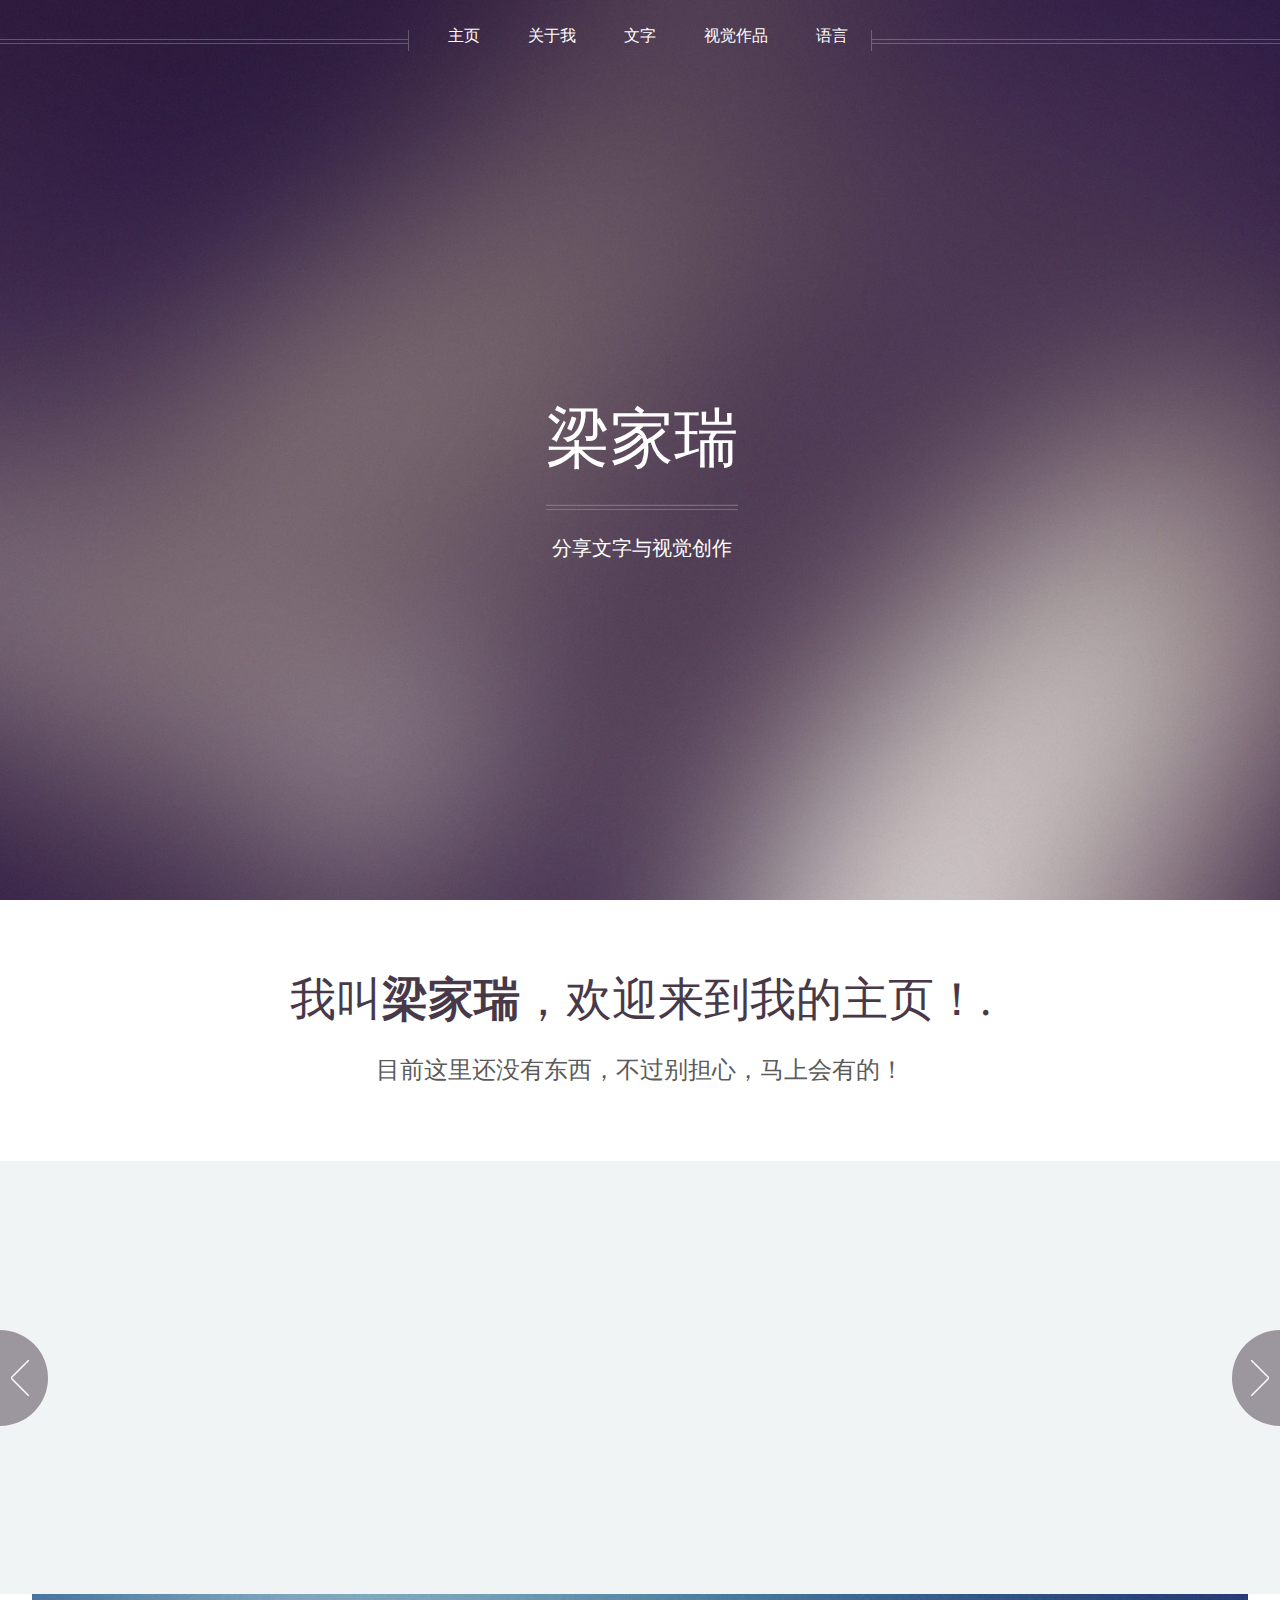
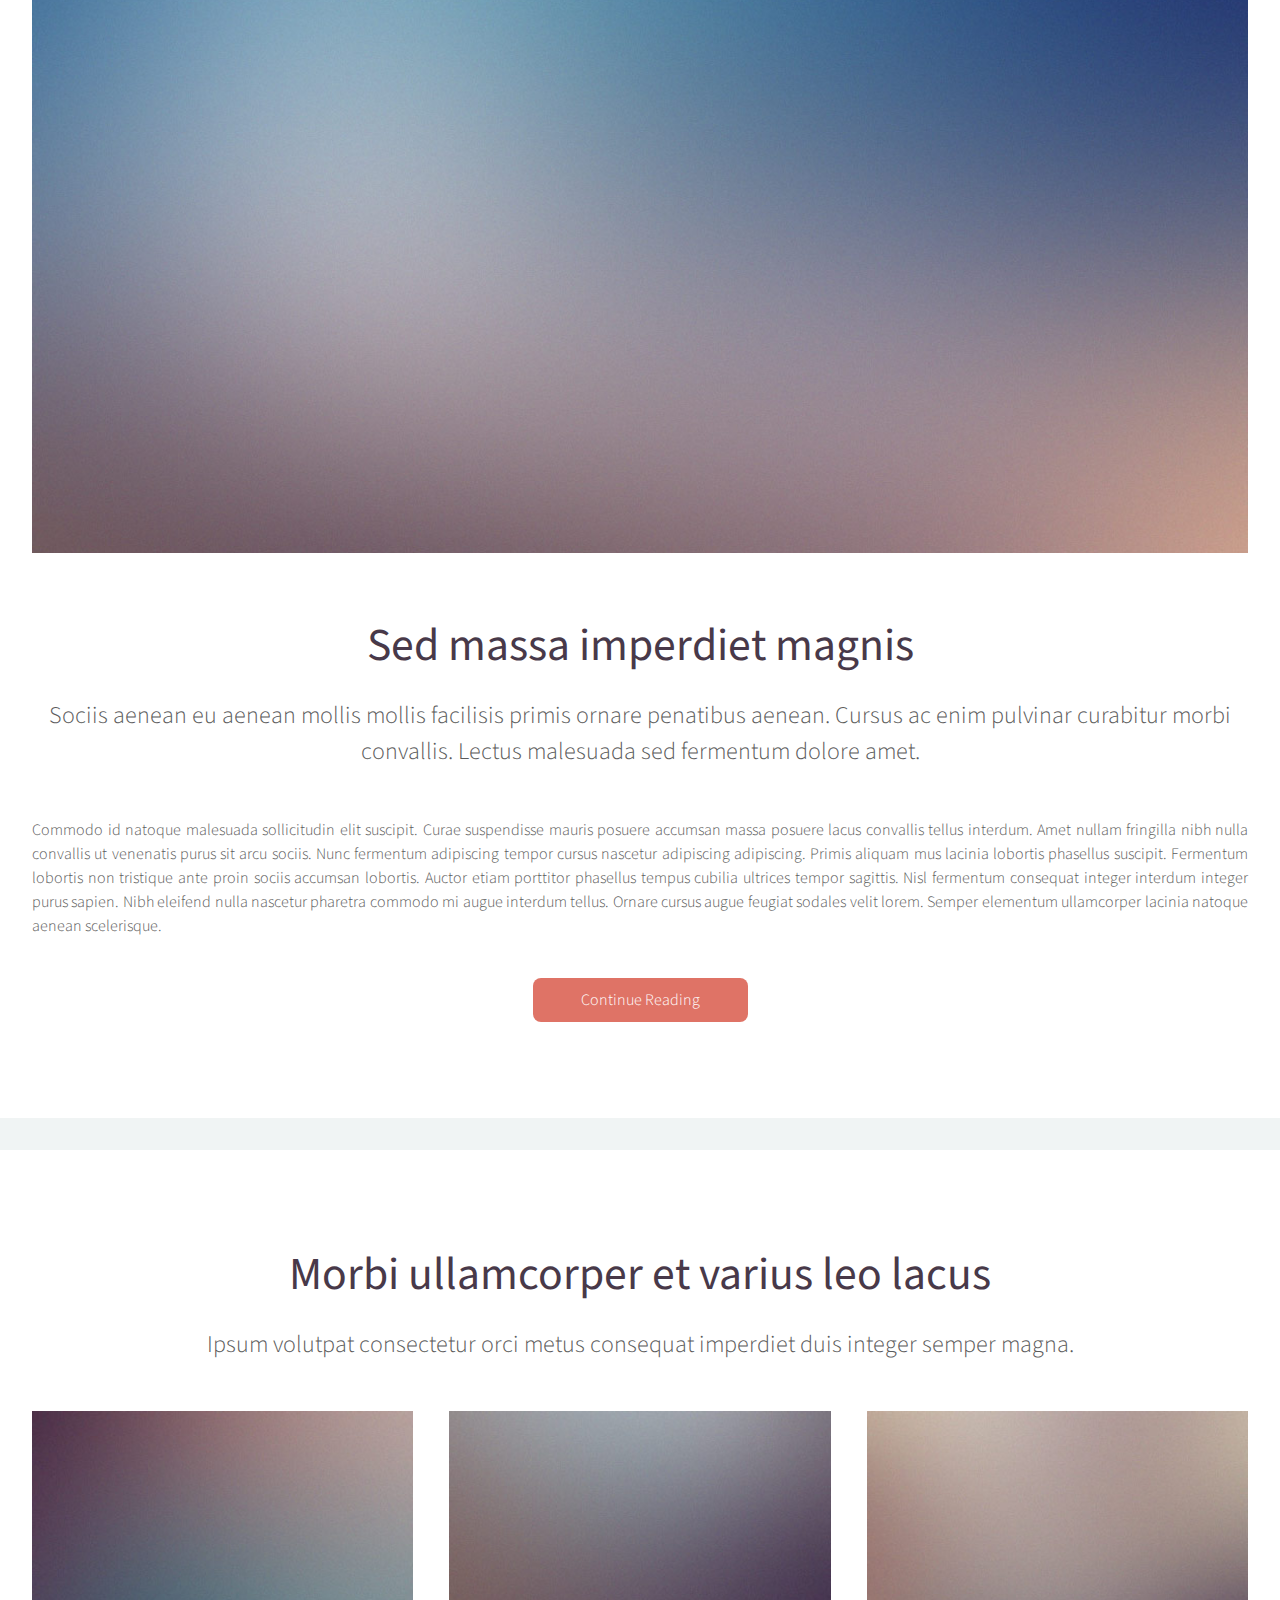
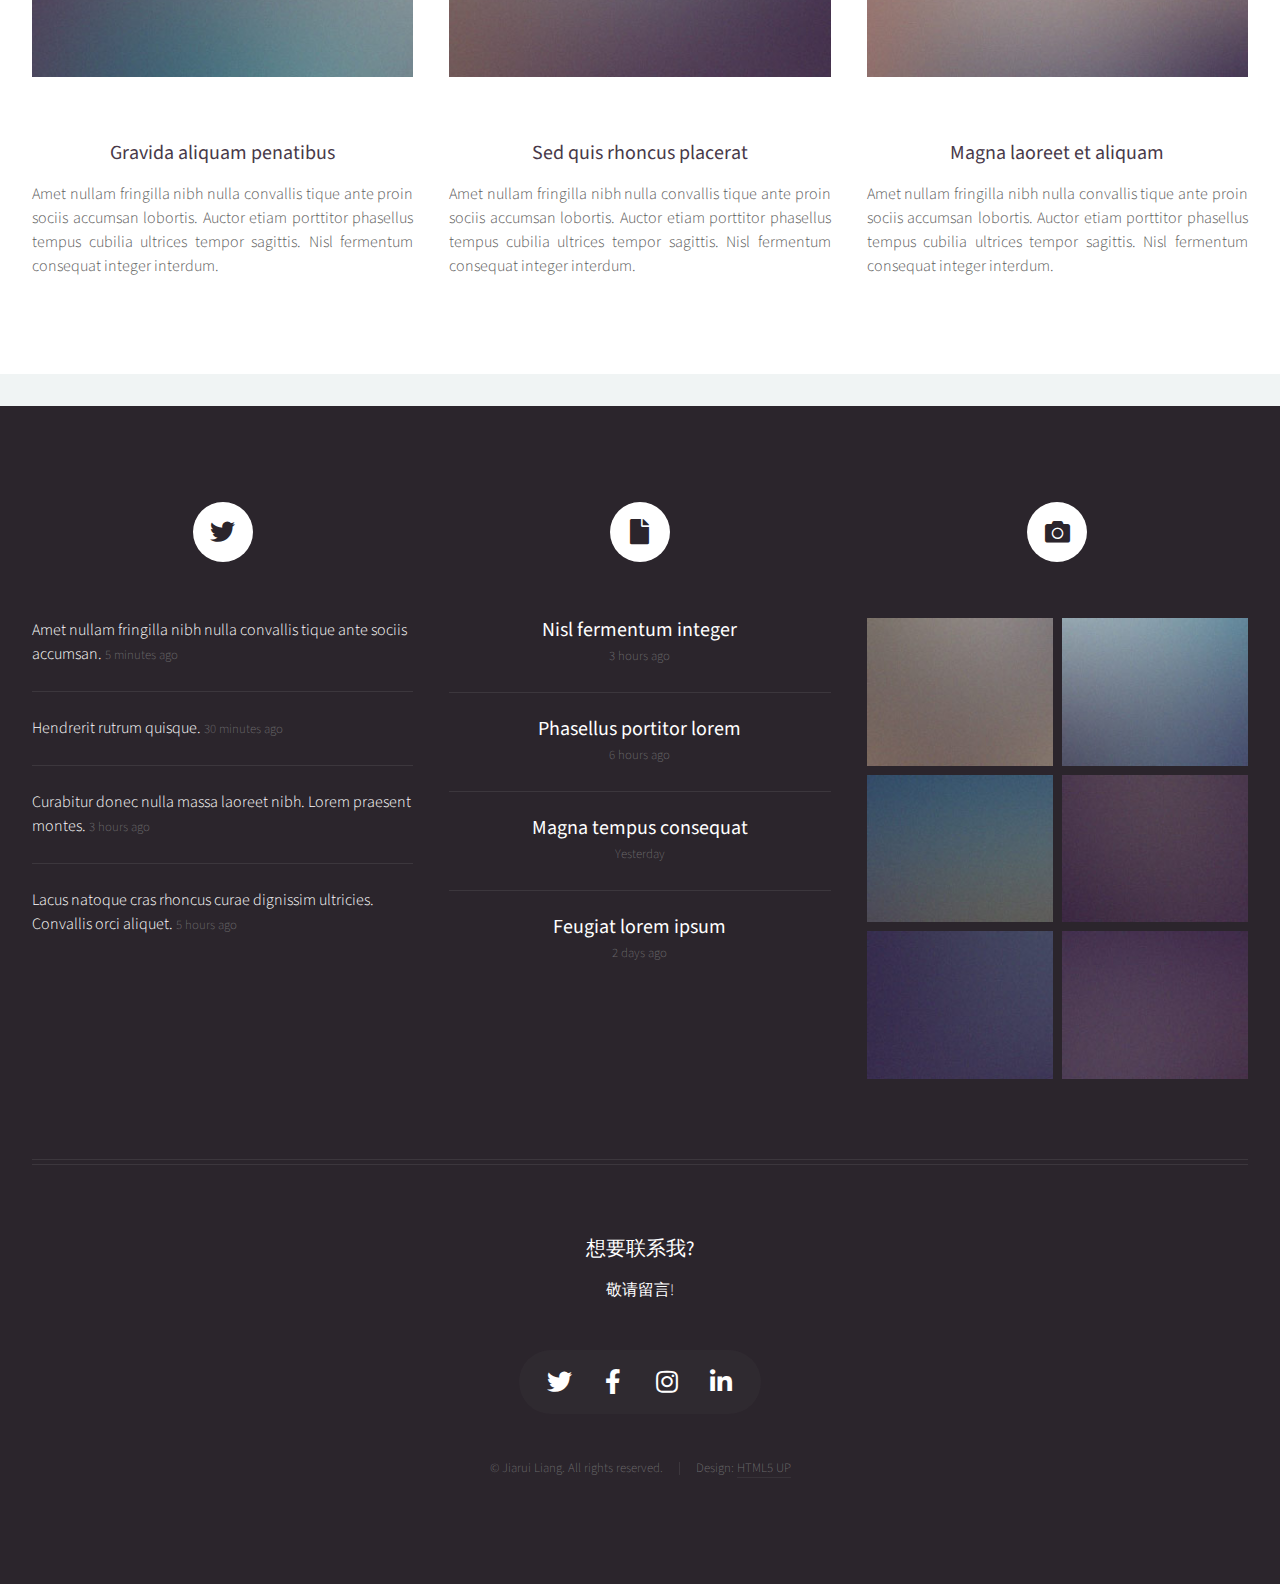
==== commit 3f6c978c: "Update index_cn.html" ====
--- a/index_cn.html
+++ b/index_cn.html
@@ -23,7 +23,7 @@
 							<header>
 								<h1><a href="index.html" id="logo">梁家瑞</a></h1>
 								<hr />
-								<p>文字与视觉创作</p>
+								<p>分享文字与视觉创作</p>
 							</header>
 						</div>
 
